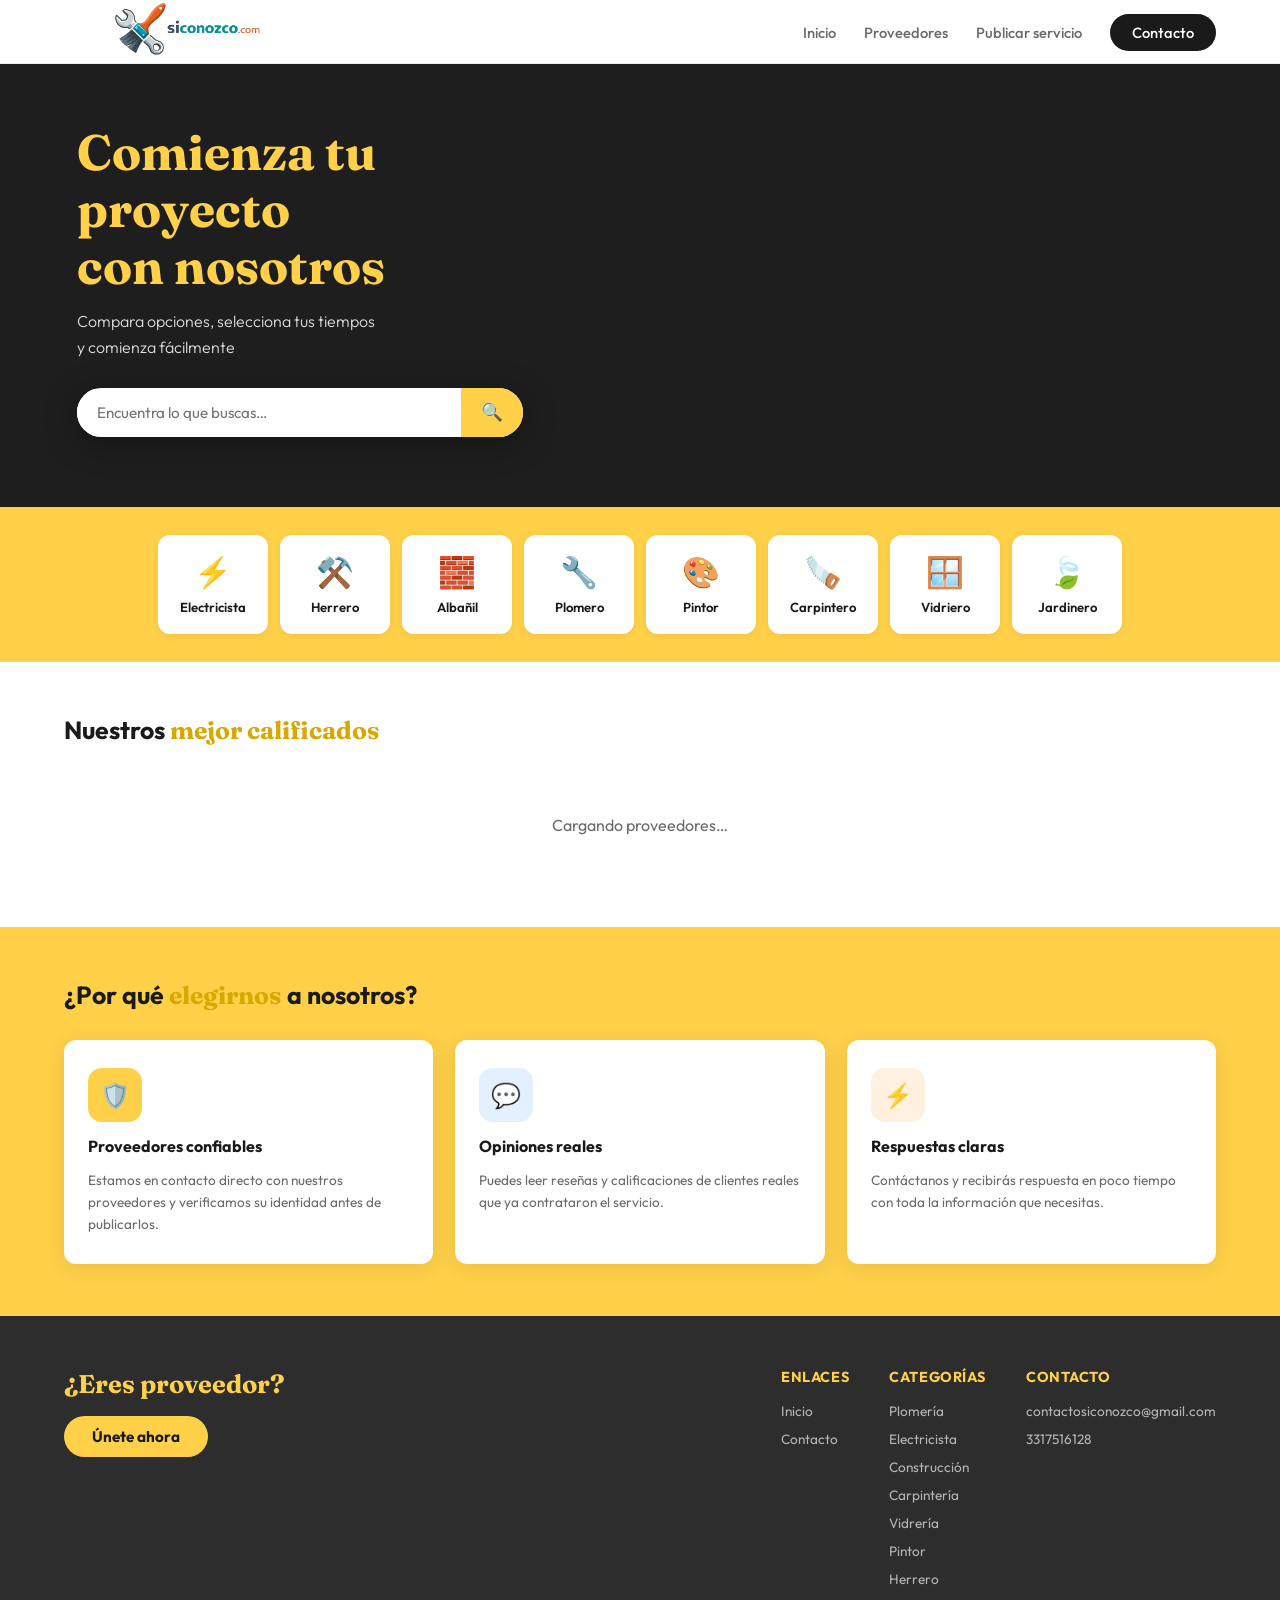
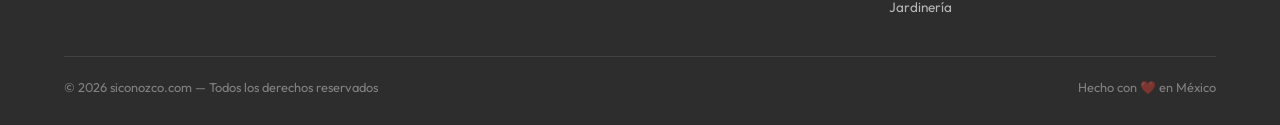
==== index.html @ 67b81479 "reseñas update" ====
<!DOCTYPE html>
<html lang="es">
<head>
<meta charset="UTF-8">
<meta name="viewport" content="width=device-width, initial-scale=1.0">
<title>SiConozco – Encuentra tu proveedor</title>
<link href="https://fonts.googleapis.com/css2?family=Outfit:wght@300;400;500;600;700;800&family=Fraunces:wght@700;900&display=swap" rel="stylesheet">
<link rel="stylesheet" href="siconozco.css">
<script type="module" src="firebase.js"></script>
</head>
<body>

<!-- NAV -->
<nav>
  <a href="#" class="logo">
    <div class="logo-icon"><img src="SCpng.png" alt="logo" style="width:100%; height:100%; object-fit:contain;"></div>
  </a>
  <ul class="nav-links">
    <li><a href="index.html">Inicio</a></li>
    <li><a href="proveedores.html">Proveedores</a></li>
    <li><a href="afiliation.html">Publicar servicio</a></li>
    <li><a href="contacto.html" class="btn-contact">Contacto</a></li>
  </ul>
  <button class="hamburger" onclick="toggleMenu()" aria-label="Abrir menú">
    <span></span><span></span><span></span>
  </button>
</nav>

<!-- MOBILE MENU -->
<div class="mobile-menu" id="mobileMenu">
  <button class="close-btn" onclick="toggleMenu()">✕</button>
  <a href="#" onclick="toggleMenu()">Inicio</a>
  <a href="proveedores.html" onclick="toggleMenu()">Proveedores</a>
  <a href="afiliation.html" onclick="toggleMenu()">Publicar servicio</a>
  <a href="contacto.html" onclick="toggleMenu()">Contacto</a>
</div>

<!-- HERO -->
<section class="hero">
  <div class="hero-bg"></div>
  <div class="hero-content">
    <h1>Comienza tu proyecto<br>con nosotros</h1>
    <p>Compara opciones, selecciona tus tiempos<br>y comienza fácilmente</p>
    <div class="search-bar">
      <input type="text" placeholder="Encuentra lo que buscas…" aria-label="Buscar">
      <button aria-label="Buscar">🔍</button>
    </div>
  </div>
</section>

<!-- CATEGORIES -->
<section class="categories">
  <div class="cat-grid">
    <a href="proveedores.html?cat=electricista" class="cat-card"><div class="cat-icon">⚡</div><span>Electricista</span></a>
    <a href="proveedores.html?cat=herrero" class="cat-card"><div class="cat-icon">⚒️</div><span>Herrero</span></a>
    <a href="proveedores.html?cat=albanil" class="cat-card"><div class="cat-icon">🧱</div><span>Albañil</span></a>
    <a href="proveedores.html?cat=plomero" class="cat-card"><div class="cat-icon">🔧</div><span>Plomero</span></a>
    <a href="proveedores.html?cat=pintor" class="cat-card"><div class="cat-icon">🎨</div><span>Pintor</span></a>
    <a href="proveedores.html?cat=carpintero" class="cat-card"><div class="cat-icon">🪚</div><span>Carpintero</span></a>
    <a href="proveedores.html?cat=vidriero" class="cat-card"><div class="cat-icon">🪟</div><span>Vidriero</span></a>
    <a href="proveedores.html?cat=jardinero" class="cat-card"><div class="cat-icon">🍃</div><span>Jardinero</span></a>
  </div>
</section>

<!-- PROVIDERS -->
<section class="section">
  <h2 class="section-title">Nuestros <em>mejor calificados</em></h2>
  <div class="providers-grid" id="providersGrid">
    <div class="prov-loading" id="indexLoading" style="grid-column:1/-1; text-align:center; padding:40px; color:var(--mid-gray);">
      Cargando proveedores…
    </div>
  </div>
</section>

<!-- WHY US -->
<section class="why">
  <h2 class="section-title">¿Por qué <em>elegirnos</em> a nosotros?</h2>
  <div class="why-grid">
    <div class="why-card">
      <div class="why-icon yellow">🛡️</div>
      <h3>Proveedores confiables</h3>
      <p>Estamos en contacto directo con nuestros proveedores y verificamos su identidad antes de publicarlos.</p>
    </div>
    <div class="why-card">
      <div class="why-icon blue">💬</div>
      <h3>Opiniones reales</h3>
      <p>Puedes leer reseñas y calificaciones de clientes reales que ya contrataron el servicio.</p>
    </div>
    <div class="why-card">
      <div class="why-icon orange">⚡</div>
      <h3>Respuestas claras</h3>
      <p>Contáctanos y recibirás respuesta en poco tiempo con toda la información que necesitas.</p>
    </div>
  </div>
</section>

<!-- FOOTER -->
<footer>
  <div class="footer-grid">
    <div class="footer-cta">
      <h2>¿Eres proveedor?</h2>
      <a href="afiliation.html" class="btn-join">Únete ahora</a>
    </div>
    <div class="footer-col">
      <h4>Enlaces</h4>
      <ul>
        <li><a href="#">Inicio</a></li>
        <li><a href="contacto.html">Contacto</a></li>
      </ul>
    </div>
    <div class="footer-col">
      <h4>Categorías</h4>
      <ul>
        <li><a href="proveedores.html?cat=plomero">Plomería</a></li>
        <li><a href="proveedores.html?cat=electricista">Electricista</a></li>
        <li><a href="proveedores.html?cat=albanil">Construcción</a></li>
        <li><a href="proveedores.html?cat=carpintero">Carpintería</a></li>
        <li><a href="proveedores.html?cat=vidriero">Vidrería</a></li>
        <li><a href="proveedores.html?cat=pintor">Pintor</a></li>
        <li><a href="proveedores.html?cat=herrero">Herrero</a></li>
        <li><a href="proveedores.html?cat=jardinero">Jardinería</a></li>
      </ul>
    </div>
    <div class="footer-col">
      <h4>Contacto</h4>
      <ul>
        <li><a href="mailto:contactosiconozco@gmail.com">contactosiconozco@gmail.com</a></li>
        <li><a href="tel:3317516128">3317516128</a></li>
      </ul>
    </div>
  </div>
  <div class="footer-bottom">
    <span>© 2026 siconozco.com — Todos los derechos reservados</span>
    <span>Hecho con ❤️ en México</span>
  </div>
</footer>

<!-- MODAL — mismo sistema que proveedores.html -->
<!-- MODAL -->
<div class="modal-overlay" id="modalOverlay" onclick="cerrarModalSiFondo(event)">
  <div class="modal-box">
    <img class="modal-img" id="modalImg" src="" alt="" style="display:none;">
    <div class="modal-body">
      <div class="modal-header">
        <h2 id="modalNombre"></h2>
        <button class="modal-close" onclick="cerrarModal()">✕</button>
      </div>
      <p class="modal-specialty" id="modalEspecialidad"></p>
      <div class="modal-meta">
        <div class="modal-meta-row">⭐ <span id="modalRating"></span></div>
        <div class="modal-meta-row">📍 <span id="modalUbicacion"></span></div>
      </div>
 
      <!-- PASO 1: CALENDARIO -->
      <div id="paso1">
        <div class="modal-form">
          <h3>📅 Selecciona fecha y hora</h3>
 
          <div id="horariosLoading" style="text-align:center; padding:20px; color:var(--mid-gray); font-size:0.9rem;">
            Cargando disponibilidad…
          </div>
 
          <div id="horariosContent" style="display:none;">
 
            <!-- CALENDARIO -->
            <div class="cal-wrapper">
              <div class="cal-nav">
                <button class="cal-nav-btn" onclick="cambiarMes(-1)">‹</button>
                <h4 id="calTitulo"></h4>
                <button class="cal-nav-btn" onclick="cambiarMes(1)">›</button>
              </div>
              <div class="cal-grid" id="calGrid"></div>
              <div class="cal-leyenda">
                <div class="cal-leyenda-item">
                  <div class="cal-leyenda-dot disponible"></div>
                  <span>Disponible</span>
                </div>
                <div class="cal-leyenda-item">
                  <div class="cal-leyenda-dot seleccionado"></div>
                  <span>Seleccionado</span>
                </div>
                <div class="cal-leyenda-item">
                  <div class="cal-leyenda-dot no-disponible"></div>
                  <span>No disponible</span>
                </div>
              </div>
            </div>
 
            <!-- HORAS -->
            <div id="horasSection" style="display:none;">
              <p class="sched-label" id="horasLabel">Horarios disponibles</p>
              <div class="horas-grid" id="horasGrid"></div>
            </div>
 
            <!-- SELECCIÓN CONFIRMADA -->
            <div class="sched-selected" id="schedSelected" style="display:none;">
              <span>✅</span>
              <span id="schedSelectedText"></span>
              <button onclick="limpiarSeleccion()">Cambiar</button>
            </div>
 
            <!-- SIN HORARIOS -->
            <div id="sinHorarios" style="display:none; text-align:center; padding:20px; color:var(--mid-gray); font-size:0.88rem;">
              😔 Este proveedor no tiene horarios disponibles por el momento.<br>
              <small>Contáctanos directamente para coordinar.</small>
            </div>
          </div>
 
          <button class="btn-solicitar" id="btnSiguiente" onclick="irPaso2()" disabled>
            Continuar →
          </button>
        </div>
      </div>
 
      <!-- PASO 2: DATOS DEL CLIENTE -->
      <div id="paso2" style="display:none;">
        <div class="modal-form">
          <button class="btn-back" onclick="irPaso1()">← Cambiar fecha</button>
          <h3>📋 Tus datos de contacto</h3>
 
          <form id="solicitudForm" action="https://formspree.io/f/mjybwdvb" method="POST">
            <input type="hidden" name="proveedor" id="formProveedor">
            <input type="hidden" name="categoria" id="formCategoria">
            <input type="hidden" name="fecha_hora" id="formFechaHora">
 
            <div class="form-group">
              <label for="fNombre">Nombre completo</label>
              <input type="text" id="fNombre" name="nombre" placeholder="Tu nombre" required>
            </div>
            <div class="form-group">
              <label for="fTel">Teléfono</label>
              <input type="tel" id="fTel" name="telefono" placeholder="Ej. 844 123 4567" required>
            </div>
            <div class="form-group">
              <label for="fDireccion">Dirección del servicio</label>
              <input type="text" id="fDireccion" name="direccion" placeholder="Calle, colonia, ciudad" required>
            </div>
            <div class="form-group">
              <label for="fDesc">Descripción del trabajo</label>
              <textarea id="fDesc" name="descripcion" placeholder="Describe brevemente qué necesitas..." required></textarea>
            </div>
 
            <div class="sched-resumen" id="schedResumen"></div>
 
            <button type="submit" class="btn-solicitar">Enviar solicitud por email</button>
          </form>
 
          <button class="btn-whatsapp" onclick="enviarWhatsApp()">
            <svg width="18" height="18" viewBox="0 0 24 24" fill="white"><path d="M17.472 14.382c-.297-.149-1.758-.867-2.03-.967-.273-.099-.471-.148-.67.15-.197.297-.767.966-.94 1.164-.173.199-.347.223-.644.075-.297-.15-1.255-.463-2.39-1.475-.883-.788-1.48-1.761-1.653-2.059-.173-.297-.018-.458.13-.606.134-.133.298-.347.446-.52.149-.174.198-.298.298-.497.099-.198.05-.371-.025-.52-.075-.149-.669-1.612-.916-2.207-.242-.579-.487-.5-.669-.51-.173-.008-.371-.01-.57-.01-.198 0-.52.074-.792.372-.272.297-1.04 1.016-1.04 2.479 0 1.462 1.065 2.875 1.213 3.074.149.198 2.096 3.2 5.077 4.487.709.306 1.262.489 1.694.625.712.227 1.36.195 1.871.118.571-.085 1.758-.719 2.006-1.413.248-.694.248-1.289.173-1.413-.074-.124-.272-.198-.57-.347m-5.421 7.403h-.004a9.87 9.87 0 01-5.031-1.378l-.361-.214-3.741.982.998-3.648-.235-.374a9.86 9.86 0 01-1.51-5.26c.001-5.45 4.436-9.884 9.888-9.884 2.64 0 5.122 1.03 6.988 2.898a9.825 9.825 0 012.893 6.994c-.003 5.45-4.437 9.884-9.885 9.884m8.413-18.297A11.815 11.815 0 0012.05 0C5.495 0 .16 5.335.157 11.892c0 2.096.547 4.142 1.588 5.945L.057 24l6.305-1.654a11.882 11.882 0 005.683 1.448h.005c6.554 0 11.89-5.335 11.893-11.893a11.821 11.821 0 00-3.48-8.413z"/></svg>
            Enviar por WhatsApp
          </button>
 
          <div class="form-ok" id="formOk" style="display:none;"></div>
        </div>
      </div>

      <!-- PASO 3: CONFIRMACIÓN -->
      <div id="paso3" style="display:none;">
        <div class="confirm-box">
          <div class="confirm-icon">✅</div>
          <h3 class="confirm-title">¡Solicitud enviada!</h3>
          <div class="confirm-resumen" id="confirmResumen"></div>
          <p class="confirm-note">Te contactaremos pronto para confirmar tu reservación.</p>
          <button class="confirm-close" onclick="cerrarModal()">Cerrar</button>
        </div>
      </div>

    </div>
  </div>
</div>

<!-- MODAL DE PERFIL DE PROVEEDOR -->
<div class="modal-overlay" id="perfilOverlay" onclick="cerrarPerfilSiFondo(event)">
  <div class="modal-box">
    <div class="perfil-gallery" id="perfilGallery"></div>
    <div class="modal-body">
      <div class="modal-header">
        <h2 id="perfilNombre"></h2>
        <button class="modal-close" onclick="cerrarPerfil()">✕</button>
      </div>
      <p class="modal-specialty" id="perfilEspecialidad"></p>
      <div class="modal-meta">
        <div class="modal-meta-row">📍 <span id="perfilUbicacion"></span></div>
        <div class="modal-meta-row">💼 <span id="perfilExperiencia"></span></div>
      </div>
      <div class="perfil-rating-row">
        <span class="perfil-rating-num" id="perfilRatingNum"></span>
        <span class="perfil-rating-stars" id="perfilRatingStars"></span>
        <span class="perfil-rating-count" id="perfilRatingCount"></span>
      </div>
      <p class="perfil-reviews-title">Reseñas de clientes</p>
      <div id="perfilReviews"></div>

      <p class="perfil-reviews-title">Deja tu reseña</p>
      <div class="resena-stars-input" id="resenaStarsInput">
        <span onclick="seleccionarEstrella(1)" data-n="1">☆</span>
        <span onclick="seleccionarEstrella(2)" data-n="2">☆</span>
        <span onclick="seleccionarEstrella(3)" data-n="3">☆</span>
        <span onclick="seleccionarEstrella(4)" data-n="4">☆</span>
        <span onclick="seleccionarEstrella(5)" data-n="5">☆</span>
      </div>
      <input type="text" id="resenaNombre" class="resena-input" placeholder="Tu nombre (opcional)">
      <textarea id="resenaComentario" class="resena-textarea" rows="3" placeholder="Cuéntanos cómo te fue con este proveedor..."></textarea>
      <p class="resena-error" id="resenaError" style="display:none;"></p>
      <button class="perfil-agendar-btn" id="btnEnviarResena" onclick="enviarResenaClick()" style="background:var(--black);color:var(--white);margin-bottom:8px;">Enviar reseña</button>

      <button class="perfil-agendar-btn" onclick="agendarDesdePerfil()">📅 Agendar servicio</button>
    </div>
  </div>
</div>

<script type="module">
  import { cargarHorarios, cargarProveedores, cargarResenas, enviarResena } from './firebase.js';

  const WHATSAPP_NUM = 'TUNUMERO';
 
  // Mapeo día de semana JS (0=dom) → clave del JSON
  const DIA_KEY = { 0:'dom', 1:'lun', 2:'mar', 3:'mie', 4:'jue', 5:'vie', 6:'sab' };
  const MESES   = ['Enero','Febrero','Marzo','Abril','Mayo','Junio',
                   'Julio','Agosto','Septiembre','Octubre','Noviembre','Diciembre'];
  const DIA_HEADERS = ['Dom','Lun','Mar','Mié','Jue','Vie','Sáb'];
 
  let todosLosHorarios = {};
  let horarioActual    = {};
  let calFecha         = new Date();   // mes visible en el calendario
  let fechaSeleccionada = null;        // Date seleccionada
  let horaSeleccionada  = null;
  let proveedoresCache  = [];
  let perfilCardActual  = null;
  let perfilProveedorId = null;
  let resenaEstrellas   = 0;
 
 
  // ── RENDER PROVEEDORES DESDE FIRESTORE ──
  const EMOJIS_CAT = {
    carpintero: '🪚', herrero: '⚒️', albanil: '🧱',
    electricista: '⚡', plomero: '🔧', pintor: '🎨',
    vidriero: '🪟', jardinero: '🍃'
  };

  async function renderProveedoresIndex() {
    const proveedores = await cargarProveedores();
    proveedores.sort((a, b) => (b.rating || 0) - (a.rating || 0));
    proveedoresCache = proveedores;
    const grid = document.getElementById('providersGrid');
    document.getElementById('indexLoading').remove();

    if (proveedores.length === 0) {
      grid.innerHTML = '<div class="prov-empty" style="grid-column:1/-1"><span>😔</span>No hay proveedores disponibles por el momento.</div>';
      return;
    }

    proveedores.forEach((p, i) => {
      const emoji  = EMOJIS_CAT[p.categoria] || '🔧';
      const foto   = (p.fotos && p.fotos.length > 0) ? p.fotos[0] : '';
      const imgTag = foto
        ? `<img src="${foto}" alt="${p.nombre}" style="width:100%;height:170px;object-fit:cover;display:block;">`
        : `<div class="card-img-placeholder">${emoji}</div>`;
      const categoriaLabel = p.categoria ? p.categoria.charAt(0).toUpperCase() + p.categoria.slice(1) : '';
      const btnClass = i % 2 === 0 ? 'btn-yellow' : 'btn-dark';
      const esNuevo  = !p.totalResenas || p.totalResenas < 5;
      const nuevoBadge = esNuevo
        ? `<span class="card-badge-new">✨ Nuevo</span>`
        : '';

      const card = document.createElement('div');
      card.className    = 'provider-card';
      card.dataset.id   = p.id;
      card.dataset.cat  = p.categoria || '';
      card.dataset.foto = foto;

      card.innerHTML = `
        ${nuevoBadge}
        ${imgTag}
        <div class="card-badge">${categoriaLabel}</div>
        <div class="card-body">
          <h3>${p.nombre}</h3>
          <p>${p.descripcion || p.especialidad}</p>
          <div class="card-tags"><span class="tag">${categoriaLabel}</span><span class="tag">${p.especialidad}</span></div>
          <div class="card-stars">★ <span style="color:var(--mid-gray)">Sin reseñas</span></div>
          <button class="btn-agenda ${btnClass}">📅 Agendar servicio</button>
        </div>`;

      card.addEventListener('click', () => abrirPerfil(card));
      card.querySelector('.btn-agenda').addEventListener('click', (e) => {
        e.stopPropagation();
        abrirModal(card);
      });
      grid.appendChild(card);
    });
  }

  renderProveedoresIndex();

  // ── PERFIL DE PROVEEDOR ───────────────
  async function abrirPerfil(card) {
    const p = proveedoresCache.find(x => x.id === card.dataset.id);
    if (!p) return;
    perfilCardActual  = card;
    perfilProveedorId = p.id;

    document.getElementById('perfilNombre').textContent       = p.nombre;
    document.getElementById('perfilEspecialidad').textContent = `${p.especialidad}${p.categoria ? ' · ' + p.categoria.charAt(0).toUpperCase() + p.categoria.slice(1) : ''}`;
    document.getElementById('perfilUbicacion').textContent    = p.ubicacion || '';
    document.getElementById('perfilExperiencia').textContent  = p.experiencia ? `${p.experiencia} de experiencia` : '';

    const rating       = p.rating || 0;
    const totalResenas = p.totalResenas || 0;
    const estrellasLlenas = Math.round(rating);
    document.getElementById('perfilRatingNum').textContent    = totalResenas > 0 ? rating.toFixed(1) : '—';
    document.getElementById('perfilRatingStars').textContent  = '★'.repeat(estrellasLlenas) + '☆'.repeat(5 - estrellasLlenas);
    document.getElementById('perfilRatingCount').textContent  = totalResenas > 0 ? `${totalResenas} reseñas` : 'Sin reseñas';

    const fotos   = p.fotos || [];
    const gallery = document.getElementById('perfilGallery');
    if (fotos.length === 0) {
      const emoji = EMOJIS_CAT[p.categoria] || '🔧';
      gallery.innerHTML = `<div class="perfil-gallery-placeholder">${emoji}</div>`;
    } else {
      let html = `<img class="perfil-main" src="${fotos[0]}" alt="${p.nombre}">`;
      fotos.slice(1, 4).forEach((f, i) => {
        if (i === 2 && fotos.length > 4) {
          html += `<div class="perfil-gallery-more" data-extra="+${fotos.length - 4} fotos"><img src="${f}" alt=""></div>`;
        } else {
          html += `<img src="${f}" alt="">`;
        }
      });
      gallery.innerHTML = html;
    }

    document.getElementById('resenaNombre').value = '';
    document.getElementById('resenaComentario').value = '';
    document.getElementById('resenaError').style.display = 'none';
    seleccionarEstrella(0);

    document.getElementById('perfilOverlay').classList.add('activo');

    const reviewsEl = document.getElementById('perfilReviews');
    reviewsEl.innerHTML = '<p class="perfil-empty-reviews">Cargando reseñas…</p>';
    const resenas = await cargarResenas(p.id);
    if (resenas.length === 0) {
      reviewsEl.innerHTML = '<p class="perfil-empty-reviews">Aún no hay reseñas para este proveedor. ¡Sé el primero en dejar una!</p>';
    } else {
      reviewsEl.innerHTML = resenas.map(r => `
        <div class="review-item">
          <div class="review-header">
            <span class="review-author">${r.clienteNombre || 'Cliente anónimo'}</span>
            <span class="review-stars">${'★'.repeat(r.calificacion)}${'☆'.repeat(5 - r.calificacion)}</span>
          </div>
          <p class="review-comment">${r.comentario}</p>
        </div>
      `).join('');
    }
  }

  function seleccionarEstrella(n) {
    resenaEstrellas = n;
    document.querySelectorAll('#resenaStarsInput span').forEach(s => {
      const val = parseInt(s.dataset.n);
      s.textContent = val <= n ? '★' : '☆';
      s.classList.toggle('activa', val <= n);
    });
  }

  async function enviarResenaClick() {
    const errorEl = document.getElementById('resenaError');
    errorEl.style.display = 'none';

    if (resenaEstrellas === 0) {
      errorEl.textContent = 'Selecciona una calificación de estrellas.';
      errorEl.style.display = 'block';
      return;
    }
    const comentario = document.getElementById('resenaComentario').value.trim();
    if (comentario.length === 0) {
      errorEl.textContent = 'Escribe un comentario breve.';
      errorEl.style.display = 'block';
      return;
    }
    const nombre = document.getElementById('resenaNombre').value.trim();
    const btn = document.getElementById('btnEnviarResena');
    btn.disabled = true;
    btn.textContent = 'Enviando...';

    try {
      await enviarResena(perfilProveedorId, resenaEstrellas, comentario, nombre);

      const p = proveedoresCache.find(x => x.id === perfilProveedorId);
      if (p) {
        const totalAnterior  = p.totalResenas || 0;
        const ratingAnterior = p.rating || 0;
        p.totalResenas = totalAnterior + 1;
        p.rating = ((ratingAnterior * totalAnterior) + resenaEstrellas) / p.totalResenas;
      }

      btn.disabled = false;
      btn.textContent = 'Enviar reseña';
      abrirPerfil(perfilCardActual);

    } catch (error) {
      console.error('Error al enviar reseña:', error);
      errorEl.textContent = 'Hubo un error al enviar tu reseña. Intenta de nuevo.';
      errorEl.style.display = 'block';
      btn.disabled = false;
      btn.textContent = 'Enviar reseña';
    }
  }

  function cerrarPerfil() {
    document.getElementById('perfilOverlay').classList.remove('activo');
  }
  function cerrarPerfilSiFondo(e) {
    if (e.target.id === 'perfilOverlay') cerrarPerfil();
  }
  function agendarDesdePerfil() {
    cerrarPerfil();
    if (perfilCardActual) abrirModal(perfilCardActual);
  }
  window.cerrarPerfil        = cerrarPerfil;
  window.cerrarPerfilSiFondo = cerrarPerfilSiFondo;
  window.agendarDesdePerfil  = agendarDesdePerfil;
  window.seleccionarEstrella = seleccionarEstrella;
  window.enviarResenaClick   = enviarResenaClick;

  // ── MENU MÓVIL ──────────────────────
  // ── BÚSQUEDA HERO ───────────────────
  document.querySelector('.search-bar button').addEventListener('click', buscarHero);
  document.querySelector('.search-bar input').addEventListener('keydown', (e) => {
    if (e.key === 'Enter') buscarHero();
  });
  function buscarHero() {
    const query = document.querySelector('.search-bar input').value.trim();
    if (query) {
      window.location.href = `proveedores.html?buscar=${encodeURIComponent(query)}`;
    }
  }

  function toggleMenu() {
    const menu = document.getElementById('mobileMenu');
    menu.classList.toggle('open');
    document.body.style.overflow = menu.classList.contains('open') ? 'hidden' : '';
  }
 
  // ── ABRIR MODAL ─────────────────────
  async function abrirModal(card) {
    const id = card.dataset.id;
 
    // Datos del proveedor
    document.getElementById('modalNombre').textContent       = card.querySelector('h3').textContent;
    document.getElementById('modalEspecialidad').textContent = card.querySelector('p').textContent;
 
    // Rating — compatible con .prov-rating y .card-stars
    const ratingEl = card.querySelector('.prov-rating') || card.querySelector('.card-stars');
    document.getElementById('modalRating').textContent = ratingEl ? ratingEl.textContent.trim() : '';
    document.getElementById('modalUbicacion').textContent = 'Saltillo';
    document.getElementById('formProveedor').value = card.querySelector('h3').textContent;
 
    // Categoría — compatible con .tag
    const tagEl = card.querySelector('.tag');
    document.getElementById('formCategoria').value = tagEl ? tagEl.textContent.toLowerCase() : '';
 
    // Imagen — desde dataset.foto (primera foto subida por el proveedor)
    const modalImg = document.getElementById('modalImg');
    if (card.dataset.foto) {
      modalImg.src = card.dataset.foto;
      modalImg.style.display = 'block';
    } else {
      modalImg.style.display = 'none';
    }
 
    // Horarios
    horarioActual = await cargarHorarios(id);
    fechaSeleccionada = null;
    horaSeleccionada  = null;
    calFecha          = new Date();
 
    document.getElementById('horariosLoading').style.display = 'none';
    document.getElementById('horariosContent').style.display = 'block';
 
    const tieneDias = Object.keys(horarioActual).length > 0;
    document.getElementById('sinHorarios').style.display    = tieneDias ? 'none' : 'block';
    document.getElementById('calGrid').style.display        = tieneDias ? 'grid' : 'none';
 
    renderCalendario();
    irPaso1();
    document.getElementById('solicitudForm').reset();
    document.getElementById('formOk').style.display       = 'none';
    document.getElementById('schedSelected').style.display = 'none';
    document.getElementById('horasSection').style.display  = 'none';
    document.getElementById('btnSiguiente').disabled       = true;
 
    document.getElementById('modalOverlay').classList.add('activo');
    document.body.style.overflow = 'hidden';
  }
 
  // ── CALENDARIO ───────────────────────
  function renderCalendario() {
    const hoy    = new Date();
    hoy.setHours(0,0,0,0);
    const anio   = calFecha.getFullYear();
    const mes    = calFecha.getMonth();
 
    document.getElementById('calTitulo').textContent = `${MESES[mes]} ${anio}`;
 
    const grid = document.getElementById('calGrid');
    grid.innerHTML = '';
 
    // Headers
    DIA_HEADERS.forEach(d => {
      const h = document.createElement('div');
      h.className   = 'cal-day-header';
      h.textContent = d;
      grid.appendChild(h);
    });
 
    // Primer día del mes y total de días
    const primerDia  = new Date(anio, mes, 1).getDay(); // 0=dom
    const totalDias  = new Date(anio, mes + 1, 0).getDate();
 
    // Celdas vacías al inicio
    for (let i = 0; i < primerDia; i++) {
      const v = document.createElement('div');
      v.className = 'cal-day vacio';
      grid.appendChild(v);
    }
 
    // Días del mes
    for (let dia = 1; dia <= totalDias; dia++) {
      const fecha     = new Date(anio, mes, dia);
      const diaSemana = fecha.getDay();
      const key       = DIA_KEY[diaSemana];
      const esHoy     = fecha.getTime() === hoy.getTime();
      const esPasado  = fecha < hoy;
      const disponible = !esPasado && horarioActual[key] && horarioActual[key].length > 0;
 
      const btn = document.createElement('div');
      btn.textContent = dia;
      btn.classList.add('cal-day');
 
      if (esPasado) {
        btn.classList.add('pasado');
      } else if (!disponible) {
        btn.classList.add('no-disponible');
      } else {
        btn.classList.add('disponible');
        if (esHoy) btn.classList.add('hoy');
        if (fechaSeleccionada && fecha.getTime() === fechaSeleccionada.getTime()) {
          btn.classList.remove('disponible');
          btn.classList.add('seleccionado');
        }
        btn.onclick = () => seleccionarFecha(fecha, key);
      }
 
      grid.appendChild(btn);
    }
  }
 
  function cambiarMes(dir) {
    calFecha = new Date(calFecha.getFullYear(), calFecha.getMonth() + dir, 1);
    fechaSeleccionada = null;
    horaSeleccionada  = null;
    document.getElementById('horasSection').style.display  = 'none';
    document.getElementById('schedSelected').style.display = 'none';
    document.getElementById('btnSiguiente').disabled       = true;
    renderCalendario();
  }
 
  // ── SELECCIONAR FECHA ────────────────
  function seleccionarFecha(fecha, diaKey) {
    fechaSeleccionada = fecha;
    horaSeleccionada  = null;
    document.getElementById('schedSelected').style.display = 'none';
    document.getElementById('btnSiguiente').disabled       = true;
    renderCalendario();
    renderHoras(diaKey, fecha);
  }
 
  // ── RENDER HORAS ─────────────────────
  function renderHoras(diaKey, fecha) {
    const opciones  = { weekday:'long', day:'numeric', month:'long' };
    const fechaStr  = fecha.toLocaleDateString('es-MX', opciones);
    const grid      = document.getElementById('horasGrid');
    grid.innerHTML  = '';
 
    document.getElementById('horasLabel').textContent = `Horarios — ${fechaStr}`;
 
    horarioActual[diaKey].forEach(hora => {
      const btn = document.createElement('button');
      btn.className   = 'hora-btn';
      btn.textContent = hora;
      btn.onclick     = (e) => seleccionarHora(hora, fecha, fechaStr, e.target);
      grid.appendChild(btn);
    });
 
    document.getElementById('horasSection').style.display = 'block';
  }
 
  // ── SELECCIONAR HORA ─────────────────
  function seleccionarHora(hora, fecha, fechaStr, btn) {
    horaSeleccionada = hora;
    document.querySelectorAll('.hora-btn').forEach(b => b.classList.remove('active'));
    btn.classList.add('active');
 
    const texto = `${fechaStr} a las ${hora}`;
    document.getElementById('schedSelectedText').textContent = texto;
    document.getElementById('schedSelected').style.display  = 'flex';
    document.getElementById('formFechaHora').value          = texto;
    document.getElementById('btnSiguiente').disabled        = false;
    document.getElementById('schedResumen').innerHTML       =
      `<span>📅</span> <strong>${fechaStr}</strong> a las <strong>${hora}</strong>`;
  }
 
  function limpiarSeleccion() {
    horaSeleccionada = null;
    fechaSeleccionada = null;
    document.querySelectorAll('.hora-btn').forEach(b => b.classList.remove('active'));
    document.getElementById('schedSelected').style.display = 'none';
    document.getElementById('horasSection').style.display  = 'none';
    document.getElementById('btnSiguiente').disabled       = true;
    renderCalendario();
  }
 
  // ── PASOS ────────────────────────────
  function mostrarPaso(n) {
    ['paso1','paso2','paso3'].forEach((id, i) => {
      document.getElementById(id).style.display = (i + 1 === n) ? 'block' : 'none';
    });
  }
  function irPaso1() { mostrarPaso(1); }
  function irPaso2() {
    if (!fechaSeleccionada || !horaSeleccionada) return;
    mostrarPaso(2);
  }
  function irPaso3() { mostrarPaso(3); }
	
  // ── CERRAR MODAL ─────────────────────
  function cerrarModal() {
    document.getElementById('modalOverlay').classList.remove('activo');
    document.body.style.overflow = '';
  }
  function cerrarModalSiFondo(e) {
    if (e.target === document.getElementById('modalOverlay')) cerrarModal();
  }
 
  // ── CLICKS EN CARDS ──────────────────
  // (cada tarjeta recibe su listener de clic al crearse en renderProveedoresIndex())
 
  // ── FORMSPREE ────────────────────────
  document.getElementById('solicitudForm').addEventListener('submit', async function(e) {
    e.preventDefault();
    const res = await fetch(this.action, {
      method: 'POST',
      body: new FormData(this),
      headers: { 'Accept': 'application/json' }
    });
    if (res.ok) {
      const nombre    = document.getElementById('fNombre').value;
      const proveedor = document.getElementById('formProveedor').value;
      const fechaHora = document.getElementById('formFechaHora').value;
      document.getElementById('confirmResumen').innerHTML =
        `<strong>${nombre}</strong>, tu cita con <strong>${proveedor}</strong><br>fue agendada para el<br><strong>${fechaHora}</strong>`;
      irPaso3();
      this.reset();
    } else {
      alert('Hubo un error. Intenta de nuevo.');
    }
  });
 
  // ── WHATSAPP ─────────────────────────
  function enviarWhatsApp() {
    const proveedor = document.getElementById('formProveedor').value;
    const fechaHora = document.getElementById('formFechaHora').value;
    const nombre    = document.getElementById('fNombre').value;
    const telefono  = document.getElementById('fTel').value;
    const direccion = document.getElementById('fDireccion').value;
    const desc      = document.getElementById('fDesc').value;
 
    if (!nombre || !telefono || !direccion || !desc) {
      alert('Por favor llena todos los campos antes de enviar por WhatsApp.');
      return;
    }
 
    const msg =
      `🔧 *Nueva solicitud de servicio*\n\n` +
      `*Proveedor:* ${proveedor}\n` +
      `*Fecha y hora solicitada:* ${fechaHora}\n` +
      `*Cliente:* ${nombre}\n` +
      `*Teléfono:* ${telefono}\n` +
      `*Dirección:* ${direccion}\n` +
      `*Descripción:* ${desc}`;
 
    window.open(`https://wa.me/${WHATSAPP_NUM}?text=${encodeURIComponent(msg)}`, '_blank');
  }
 
  // ── FILTROS (solo proveedores.html) ──
  const chips = document.querySelectorAll('.filter-chip');
  if (chips.length > 0) {
    const searchInput  = document.getElementById('searchInput');
    const resultsCount = document.getElementById('resultsCount');
    let activeFilter   = 'todos';
 
  function applyFilters() {
  const query = searchInput.value.trim().toLowerCase()
    .normalize('NFD').replace(/[\u0300-\u036f]/g, '');
  let visibleCount = 0;
  cards.forEach(card => {
    const matchCat    = activeFilter === 'todos' || card.dataset.cat === activeFilter;
    const cardText    = card.dataset.name.toLowerCase()
      .normalize('NFD').replace(/[\u0300-\u036f]/g, '');
    const matchSearch = query === '' || cardText.includes(query);
        const show        = matchCat && matchSearch;
        card.classList.toggle('visible', show);
        if (show) visibleCount++;
      });
      resultsCount.textContent = `${visibleCount} profesional${visibleCount === 1 ? '' : 'es'} encontrado${visibleCount === 1 ? '' : 's'}`;
      const grid = document.getElementById('provGrid');
      const existingEmpty = grid.querySelector('.prov-empty');
      if (visibleCount === 0 && !existingEmpty) {
        const empty = document.createElement('div');
        empty.className = 'prov-empty';
        empty.innerHTML = '<span>🔍</span>No encontramos profesionales con esos filtros.';
        grid.appendChild(empty);
      } else if (visibleCount > 0 && existingEmpty) {
        existingEmpty.remove();
      }
    }
 
    chips.forEach(chip => {
      chip.addEventListener('click', () => {
        chips.forEach(c => c.classList.remove('active'));
        chip.classList.add('active');
        activeFilter = chip.dataset.filter;
        applyFilters();
      });
    });
    if (searchInput) searchInput.addEventListener('input', applyFilters);
 
    const params   = new URLSearchParams(window.location.search);
    const catParam = params.get('cat');
    if (catParam) {
      const matchingChip = document.querySelector(`.filter-chip[data-filter="${catParam}"]`);
      if (matchingChip) matchingChip.click();
    } else {
      applyFilters();
    }
  }

  // Exponer funciones al window para que el HTML pueda accederlas
  window.cerrarModal        = cerrarModal;
  window.cerrarModalSiFondo = cerrarModalSiFondo;
  window.cambiarMes         = cambiarMes;
  window.limpiarSeleccion   = limpiarSeleccion;
  window.irPaso1            = irPaso1;
  window.irPaso2            = irPaso2;
  window.irPaso3            = irPaso3;
  window.enviarWhatsApp     = enviarWhatsApp;
  window.toggleMenu         = toggleMenu;
</script>
</body>
</html>
---- siconozco.css ----
:root {
    --yellow: #FFD048; 
    --yellow-dark: #D9A800;
    --black: #1A1A1A;
    --dark-gray: #2D2D2D;
    --mid-gray: #6B6B6B;
    --light-gray: #F5F5F0;
    --white: #FFFFFF;
    --card-shadow: 0 4px 24px rgba(0,0,0,0.09);
    --radius: 12px;
    --nav-h: 64px;
  }

  *, *::before, *::after { box-sizing: border-box; margin: 0; padding: 0; }
  html { scroll-behavior: smooth; }
  body {
    font-family: 'Outfit', sans-serif;
    color: var(--black);
    background: var(--white);
    overflow-x: hidden;
  }
    .contact-hero {
    background: var(--black);
    padding: 60px 5%;
    text-align: center;
  }
  .contact-hero h1 {
    font-family: 'Fraunces', serif;
    font-size: clamp(1.8rem, 4vw, 2.8rem);
    color: var(--yellow);
    margin-bottom: 12px;
  }
  .contact-hero p {
    color: rgba(255,255,255,.75);
    font-size: 1rem;
    max-width: 480px;
    margin: 0 auto;
    line-height: 1.6;
  }

  .contact-container {
    max-width: 900px;
    margin: 0 auto;
    padding: 48px 5% 80px;
    display: grid;
    grid-template-columns: 1fr 1.4fr;
    gap: 32px;
    align-items: start;
  }

  /* ── INFO LATERAL ────────────────────── */
  .contact-info {
    display: flex;
    flex-direction: column;
    gap: 16px;
  }
  .contact-info-title {
    font-family: 'Fraunces', serif;
    font-size: 1.3rem;
    margin-bottom: 4px;
  }
  .contact-info-sub {
    color: var(--mid-gray);
    font-size: 0.9rem;
    line-height: 1.6;
    margin-bottom: 8px;
  }
  .contact-item {
    display: flex;
    align-items: center;
    gap: 14px;
    background: var(--light-gray);
    border-radius: var(--radius);
    padding: 16px;
    text-decoration: none;
    color: var(--black);
    transition: transform .2s, box-shadow .2s;
  }
  .contact-item:hover { transform: translateY(-2px); box-shadow: var(--card-shadow); }
  .contact-item-icon {
    width: 42px; height: 42px;
    border-radius: 10px;
    display: flex; align-items: center; justify-content: center;
    font-size: 1.2rem;
    flex-shrink: 0;
  }
  .contact-item-icon.yellow { background: var(--yellow); }
  .contact-item-icon.green  { background: #D4F7E0; }
  .contact-item-icon.blue   { background: #E3F0FF; }
  .contact-item-text p {
    font-size: 0.72rem;
    font-weight: 600;
    text-transform: uppercase;
    letter-spacing: .06em;
    color: var(--mid-gray);
    margin-bottom: 2px;
  }
  .contact-item-text span {
    font-size: 0.88rem;
    font-weight: 600;
    color: var(--black);
  }

  /* ── FORMULARIO ──────────────────────── */
  .contact-card {
    background: var(--white);
    border-radius: var(--radius);
    box-shadow: var(--card-shadow);
    padding: 32px;
  }
  .contact-card h2 {
    font-size: 1.1rem;
    font-weight: 700;
    margin-bottom: 22px;
  }
  .c-group {
    display: flex;
    flex-direction: column;
    gap: 6px;
    margin-bottom: 16px;
  }
  .c-group label {
    font-size: 0.85rem;
    font-weight: 600;
    color: var(--black);
  }
  .c-group label span { color: #E53E3E; margin-left: 2px; }
  .c-group input,
  .c-group select,
  .c-group textarea {
    border: 1.5px solid #DDD;
    border-radius: 8px;
    padding: 11px 14px;
    font-family: 'Outfit', sans-serif;
    font-size: 0.9rem;
    color: var(--black);
    outline: none;
    transition: border-color .2s, box-shadow .2s;
    width: 100%;
    background: var(--white);
  }
  .c-group select {
    appearance: none;
    background-image: url("data:image/svg+xml,%3Csvg xmlns='http://www.w3.org/2000/svg' width='12' height='12' viewBox='0 0 12 12'%3E%3Cpath fill='%236B6B6B' d='M6 8L1 3h10z'/%3E%3C/svg%3E");
    background-repeat: no-repeat;
    background-position: right 14px center;
    padding-right: 36px;
    cursor: pointer;
  }
  .c-group textarea { resize: vertical; min-height: 110px; line-height: 1.6; }
  .c-group input:focus,
  .c-group select:focus,
  .c-group textarea:focus {
    border-color: var(--black);
    box-shadow: 0 0 0 3px rgba(26,26,26,.08);
  }
  .c-group input.error,
  .c-group select.error,
  .c-group textarea.error { border-color: #E53E3E; }
  .c-error {
    font-size: 0.76rem;
    color: #E53E3E;
    display: none;
    margin-top: 2px;
  }
  .c-row { display: grid; grid-template-columns: 1fr 1fr; gap: 14px; }

  .btn-enviar {
    width: 100%;
    background: var(--yellow);
    color: var(--black);
    border: none;
    border-radius: 8px;
    padding: 13px;
    font-family: 'Outfit', sans-serif;
    font-size: 0.95rem;
    font-weight: 700;
    cursor: pointer;
    transition: background .2s, transform .15s;
    margin-top: 6px;
  }
  .btn-enviar:hover { background: var(--yellow-dark); transform: translateY(-1px); }
  .btn-enviar:disabled { opacity: .6; cursor: not-allowed; transform: none; }

  .contact-ok {
    display: none;
    text-align: center;
    padding: 30px 10px;
  }
  .contact-ok span { font-size: 2.8rem; display: block; margin-bottom: 12px; }
  .contact-ok h3 { font-family: 'Fraunces', serif; font-size: 1.3rem; margin-bottom: 8px; }
  .contact-ok p { color: var(--mid-gray); font-size: 0.9rem; line-height: 1.6; }

  @media (max-width: 700px) {
    .contact-container { grid-template-columns: 1fr; }
    .contact-card { padding: 22px 16px; }
    .c-row { grid-template-columns: 1fr; gap: 0; }
  }

  /* ── NAV ─────────────────────────────── */
  nav {
    position: sticky; top: 0; z-index: 100;
    background: var(--white);
    border-bottom: 1.5px solid #EDEDED;
    height: var(--nav-h);
    display: flex; align-items: center;
    padding: 0 5%;
    gap: 32px;
  }
  .logo {
    display: flex; align-items: center; gap: 10px;
    text-decoration: none;
    font-family: 'Fraunces', serif;
    font-size: 1.35rem;
    color: var(--black);
    flex-shrink: 0;
  }
  .logo-icon {
    width: 250px; height: 125px;
    background: transparent;
    border-radius: 8px;
    display: flex; align-items: center; justify-content: center;
    font-size: 1.2rem;
    overflow: hidden;
  }
  .logo-icon img { width: 100%; height: 100%; object-fit: contain; }
  .logo span { color: var(--yellow-dark); }
  .nav-links {
    display: flex; align-items: center; gap: 28px;
    list-style: none;
    margin-left: auto;
  }
  .nav-links a {
    text-decoration: none;
    color: var(--mid-gray);
    font-size: 0.92rem;
    font-weight: 500;
    transition: color .2s;
  }
  .nav-links a:hover { color: var(--black); }
  .btn-contact {
    background: var(--black);
    color: var(--white) !important;
    padding: 9px 22px;
    border-radius: 50px;
    font-weight: 600;
    transition: background .2s, transform .15s !important;
  }
  .btn-contact:hover { background: var(--dark-gray) !important; transform: translateY(-1px); }
  .hamburger {
    display: none;
    flex-direction: column; gap: 5px;
    cursor: pointer; margin-left: auto;
    background: none; border: none; padding: 4px;
  }
  .hamburger span {
    display: block; width: 24px; height: 2.5px;
    background: var(--black); border-radius: 2px;
    transition: all .25s;
  }

  /* ── HERO ────────────────────────────── */
  .hero {
    position: relative;
    min-height: 380px;
    display: flex; align-items: center;
    overflow: hidden;
    background: #1e1e1e;
  }
  .hero-bg {
    position: absolute; inset: 0;
    background: url('https://images.unsplash.com/photo-1504307651254-35680f356dfd?w=1400&q=80') center/cover no-repeat;
    opacity: .45;
  }
  .hero-content {
    position: relative; z-index: 2;
    padding: 60px 6% 70px;
    max-width: 600px;
  }
  .hero-content h1 {
    font-family: 'Fraunces', serif;
    font-size: clamp(2rem, 5vw, 3.1rem);
    color: var(--yellow);
    line-height: 1.15;
    margin-bottom: 14px;
  }
  .hero-content p {
    color: rgba(255,255,255,.85);
    font-size: 1rem;
    font-weight: 300;
    margin-bottom: 28px;
    line-height: 1.6;
  }
  .search-bar {
    display: flex; align-items: center;
    background: var(--white);
    border-radius: 50px;
    overflow: hidden;
    max-width: 480px;
    box-shadow: 0 6px 32px rgba(0,0,0,.35);
  }
  .search-bar input {
    flex: 1;
    border: none; outline: none;
    padding: 14px 20px;
    font-family: 'Outfit', sans-serif;
    font-size: 0.95rem;
    color: var(--black);
  }
  .search-bar button {
    background: var(--yellow);
    border: none; cursor: pointer;
    padding: 14px 20px;
    font-size: 1.1rem;
    transition: background .2s;
  }
  .search-bar button:hover { background: var(--yellow-dark); }

  /* ── CATEGORIES ──────────────────────── */
  .categories {
    background: var(--yellow);
    padding: 28px 5%;
  }
  .cat-grid {
    display: flex;
    flex-wrap: wrap;
    gap: 12px;
    justify-content: center;
  }
  .cat-card {
    background: var(--white);
    border-radius: var(--radius);
    display: flex; flex-direction: column; align-items: center;
    justify-content: center;
    gap: 8px;
    padding: 18px 12px;
    width: 110px;
    text-align: center;
    cursor: pointer;
    transition: transform .2s, box-shadow .2s;
    box-shadow: 0 2px 8px rgba(0,0,0,.06);
  }
  a.cat-card,
  a.cat-card:hover,
  a.cat-card:visited {
    text-decoration: none;
    color: var(--black);
  }
  .cat-card span {
    word-wrap: break-word;
    line-height: 1.3;
    font-size: 0.82rem;
    font-weight: 600;
    color: var(--black);
  }
  .cat-card:hover { transform: translateY(-4px); box-shadow: 0 8px 24px rgba(0,0,0,.13); }
  .cat-icon { font-size: 1.9rem; }

  /* ── PROVIDERS ───────────────────────── */
  .section { padding: 52px 5%; }
  .section-title {
    font-size: 1.55rem;
    font-weight: 700;
    margin-bottom: 30px;
  }
  .section-title em {
    font-style: normal;
    color: var(--yellow-dark);
    font-family: 'Fraunces', serif;
  }
  .providers-grid {
    display: grid;
    grid-template-columns: repeat(auto-fill, minmax(240px, 1fr));
    gap: 22px;
  }
  .provider-card {
    background: var(--white);
    border-radius: var(--radius);
    overflow: hidden;
    box-shadow: var(--card-shadow);
    transition: transform .22s, box-shadow .22s;
    position: relative;
    cursor: pointer;
  }
  .provider-card:hover { transform: translateY(-5px); box-shadow: 0 12px 36px rgba(0,0,0,.13); }
  .card-badge {
    position: absolute; top: 12px; right: 12px;
    background: var(--yellow);
    color: var(--black);
    font-size: 0.7rem;
    font-weight: 700;
    padding: 3px 9px;
    border-radius: 50px;
  }
  .card-badge-new {
    position: absolute; top: 12px; left: 12px;
    background: var(--yellow);
    color: var(--black);
    font-size: 0.7rem;
    font-weight: 700;
    padding: 4px 10px;
    border-radius: 50px;
    z-index: 2;
    box-shadow: 0 2px 8px rgba(0,0,0,.12);
  }
  .card-img {
    width: 100%; height: 155px;
    object-fit: cover;
    background: #ddd;
    display: block;
  }
  .card-img-placeholder {
    width: 100%; height: 155px;
    background: linear-gradient(135deg, #e0e0e0 0%, #c8c8c8 100%);
    display: flex; align-items: center; justify-content: center;
    font-size: 2.5rem;
  }
  .card-body { padding: 16px; }
  .card-body h3 { font-size: 0.95rem; font-weight: 700; margin-bottom: 4px; }
  .card-body p { font-size: 0.8rem; color: var(--mid-gray); line-height: 1.5; margin-bottom: 10px; }
  .card-tags { display: flex; gap: 6px; flex-wrap: wrap; margin-bottom: 14px; }
  .tag {
    background: var(--light-gray);
    color: var(--mid-gray);
    font-size: 0.7rem;
    font-weight: 600;
    padding: 3px 10px;
    border-radius: 50px;
  }
  .card-stars { color: var(--yellow-dark); font-size: 0.82rem; margin-bottom: 14px; }
  .btn-agenda {
    display: block;
    text-align: center;
    padding: 10px;
    border-radius: 8px;
    font-weight: 700;
    font-size: 0.88rem;
    text-decoration: none;
    cursor: pointer;
    transition: opacity .2s, transform .15s;
    border: none;
    width: 100%;
  }
  .btn-agenda:hover { opacity: .88; transform: translateY(-1px); }
  .btn-yellow { background: var(--yellow); color: var(--black); }
  .btn-dark { background: var(--black); color: var(--white); }

  /* ── WHY US ──────────────────────────── */
  .why {
    background: var(--yellow);
    padding: 52px 5%;
  }
  .why-grid {
    display: grid;
    grid-template-columns: repeat(auto-fit, minmax(220px, 1fr));
    gap: 22px;
    margin-top: 30px;
  }
  .why-card {
    background: var(--white);
    border-radius: var(--radius);
    padding: 28px 24px;
    display: flex; flex-direction: column; align-items: flex-start; gap: 14px;
    box-shadow: var(--card-shadow);
  }
  .why-icon {
    width: 54px; height: 54px;
    border-radius: 14px;
    display: flex; align-items: center; justify-content: center;
    font-size: 1.5rem;
  }
  .why-icon.yellow { background: var(--yellow); }
  .why-icon.blue { background: #E3F0FF; }
  .why-icon.orange { background: #FFF0E0; }
  .why-card h3 { font-size: 1rem; font-weight: 700; }
  .why-card p { font-size: 0.85rem; color: var(--mid-gray); line-height: 1.6; }

  /* ── FOOTER ──────────────────────────── */
  footer {
    background: var(--dark-gray);
    color: var(--white);
    padding: 52px 5% 30px;
  }
  .footer-grid {
    display: grid;
    grid-template-columns: 1fr repeat(3, auto);
    gap: 40px;
    margin-bottom: 40px;
  }
  .footer-cta h2 {
    font-family: 'Fraunces', serif;
    font-size: 1.6rem;
    color: var(--yellow);
    margin-bottom: 16px;
    line-height: 1.25;
  }
  .btn-join {
    display: inline-block;
    background: var(--yellow);
    color: var(--black);
    padding: 11px 28px;
    border-radius: 50px;
    font-weight: 700;
    font-size: 0.95rem;
    text-decoration: none;
    transition: background .2s, transform .15s;
  }
  .btn-join:hover { background: var(--yellow-dark); transform: translateY(-1px); }
  .footer-col h4 {
    font-size: 0.9rem;
    font-weight: 700;
    color: var(--yellow);
    margin-bottom: 14px;
    letter-spacing: .04em;
    text-transform: uppercase;
  }
  .footer-col ul { list-style: none; display: flex; flex-direction: column; gap: 8px; }
  .footer-col ul li a {
    text-decoration: none;
    color: rgba(255,255,255,.65);
    font-size: 0.85rem;
    transition: color .2s;
  }
  .footer-col ul li a:hover { color: var(--yellow); }
  .footer-bottom {
    border-top: 1px solid rgba(255,255,255,.1);
    padding-top: 22px;
    display: flex; align-items: center; justify-content: space-between;
    flex-wrap: wrap; gap: 12px;
    font-size: 0.8rem;
    color: rgba(255,255,255,.4);
  }

  /* ── MOBILE MENU ─────────────────────── */
  .mobile-menu {
    display: none;
    position: fixed; inset: 0; z-index: 200;
    background: var(--white);
    flex-direction: column;
    padding: 80px 8% 40px;
    gap: 32px;
  }
  .mobile-menu.open { display: flex; }
  .mobile-menu a {
    text-decoration: none;
    font-size: 1.5rem;
    font-weight: 700;
    color: var(--black);
    transition: color .2s;
  }
  .mobile-menu a:hover { color: var(--yellow-dark); }
  .close-btn {
    position: absolute; top: 18px; right: 22px;
    font-size: 1.8rem; cursor: pointer;
    background: none; border: none;
    color: var(--black);
  }

  /* ── MODAL ───────────────────────────── */
  .modal-overlay {
    display: none;
    position: fixed;
    inset: 0;
    background: rgba(0,0,0,0.6);
    z-index: 500;
    align-items: center;
    justify-content: center;
    padding: 20px;
  }
  .modal-overlay.activo { display: flex; }
  .modal-box {
    background: var(--white);
    border-radius: var(--radius);
    width: 100%;
    max-width: 480px;
    max-height: 90vh;
    overflow-y: auto;
    box-shadow: 0 20px 60px rgba(0,0,0,0.3);
    animation: modalIn .25s ease;
  }
  @keyframes modalIn {
    from { transform: translateY(30px); opacity: 0; }
    to   { transform: translateY(0);    opacity: 1; }
  }
  .modal-img { width: 100%; height: 200px; object-fit: cover; display: block; }
  .modal-body { padding: 22px; }
  .modal-header {
    display: flex;
    justify-content: space-between;
    align-items: flex-start;
    margin-bottom: 4px;
  }
  .modal-header h2 { font-size: 1.2rem; font-weight: 700; }
  .modal-close {
    background: none; border: none;
    font-size: 1.4rem; cursor: pointer;
    color: var(--mid-gray); padding: 0 0 0 12px; flex-shrink: 0;
  }
  .modal-close:hover { color: var(--black); }
  .modal-specialty { color: var(--mid-gray); font-size: 0.88rem; margin-bottom: 16px; }
  .modal-meta {
    display: flex; flex-direction: column; gap: 8px;
    margin-bottom: 20px; padding-bottom: 20px;
    border-bottom: 1px solid #EFEFEF;
  }
  .modal-meta-row { display: flex; align-items: center; gap: 8px; font-size: 0.85rem; color: var(--dark-gray); }

  /* ── FORMULARIO ──────────────────────── */
  .modal-form h3 { font-size: 1rem; font-weight: 700; margin-bottom: 16px; }
  .form-group { display: flex; flex-direction: column; gap: 6px; margin-bottom: 14px; }
  .form-group label { font-size: 0.85rem; font-weight: 600; color: var(--black); }
  .form-group input,
  .form-group textarea {
    border: 1.5px solid #DDD;
    border-radius: 8px;
    padding: 11px 14px;
    font-family: 'Outfit', sans-serif;
    font-size: 0.9rem;
    color: var(--black);
    outline: none;
    transition: border-color .2s;
    width: 100%;
    box-sizing: border-box;
  }
  .form-group textarea { resize: vertical; min-height: 80px; }
  .form-group input:focus,
  .form-group textarea:focus { border-color: var(--black); }
  .form-row { display: flex; gap: 12px; }
  .form-row .form-group { flex: 1; }
  .btn-solicitar {
    width: 100%;
    background: var(--yellow);
    color: var(--black);
    border: none;
    border-radius: 8px;
    padding: 13px;
    font-family: 'Outfit', sans-serif;
    font-size: 0.95rem;
    font-weight: 700;
    cursor: pointer;
    transition: background .2s, transform .15s;
    margin-top: 6px;
    margin-bottom: 10px;
  }
  .btn-solicitar:hover { background: var(--yellow-dark); transform: translateY(-1px); }
  .btn-whatsapp {
    width: 100%;
    background: #25D366;
    color: var(--white);
    border: none;
    border-radius: 8px;
    padding: 13px;
    font-family: 'Outfit', sans-serif;
    font-size: 0.95rem;
    font-weight: 700;
    cursor: pointer;
    transition: background .2s, transform .15s;
    display: flex;
    align-items: center;
    justify-content: center;
    gap: 8px;
  }
  .btn-whatsapp:hover { background: #1ebe5d; transform: translateY(-1px); }
  .form-ok {
    display: none;
    text-align: center;
    padding: 20px 0 8px;
  }
  .form-ok span { font-size: 2.5rem; display: block; margin-bottom: 10px; }
  .form-ok p { font-size: 0.95rem; color: var(--mid-gray); }

  /* ── PROVEEDORES PAGE ────────────────── */
  .prov-header {
    padding: 40px 5% 0;
    max-width: 1200px;
    margin: 0 auto;
  }
  .prov-header h1 {
    font-family: 'Fraunces', serif;
    font-size: clamp(1.7rem, 4vw, 2.3rem);
    margin-bottom: 8px;
  }
  .prov-header p {
    color: var(--mid-gray);
    font-size: 0.95rem;
    margin-bottom: 24px;
  }
  .prov-search {
    display: flex;
    align-items: center;
    gap: 10px;
    background: var(--light-gray);
    border-radius: 10px;
    padding: 12px 18px;
    margin-bottom: 24px;
  }
  .prov-search input {
    flex: 1;
    border: none;
    outline: none;
    background: transparent;
    font-family: 'Outfit', sans-serif;
    font-size: 0.92rem;
    color: var(--black);
  }
  .prov-search input::placeholder { color: #999; }
  .prov-filters {
    display: flex;
    align-items: center;
    gap: 10px;
    overflow-x: auto;
    padding-bottom: 18px;
    border-bottom: 1px solid #EDEDED;
    margin-bottom: 24px;
    scrollbar-width: none;
  }
  .prov-filters::-webkit-scrollbar { display: none; }
  .filter-chip {
    flex-shrink: 0;
    border: 1.5px solid #DDD;
    background: var(--white);
    color: var(--black);
    padding: 8px 18px;
    border-radius: 50px;
    font-size: 0.85rem;
    font-weight: 600;
    cursor: pointer;
    white-space: nowrap;
    transition: all .2s;
  }
  .filter-chip:hover { border-color: var(--black); }
  .filter-chip.active {
    background: var(--black);
    color: var(--white);
    border-color: var(--black);
  }
  .prov-results-bar {
    max-width: 1200px;
    margin: 0 auto;
    padding: 0 5% 20px;
    font-size: 0.88rem;
    color: var(--mid-gray);
  }
  .prov-grid-section {
    background: var(--light-gray);
    padding: 8px 5% 60px;
  }
  .prov-grid {
    max-width: 1200px;
    margin: 0 auto;
    display: grid;
    grid-template-columns: repeat(auto-fill, minmax(280px, 1fr));
    gap: 22px;
  }
  .prov-card {
    background: var(--white);
    border-radius: var(--radius);
    overflow: hidden;
    box-shadow: var(--card-shadow);
    transition: transform .22s, box-shadow .22s;
    display: none;
    cursor: pointer;
  }
  .prov-card.visible { display: block; }
  .prov-card:hover { transform: translateY(-4px); box-shadow: 0 12px 36px rgba(0,0,0,.13); }
  .prov-card-img-wrap {
    position: relative;
    width: 100%;
    height: 170px;
    overflow: hidden;
  }
  .prov-card-img {
    width: 100%; height: 100%;
    object-fit: cover;
    display: block;
  }
  .prov-card-badge {
    position: absolute; top: 12px; right: 12px;
    background: var(--white);
    color: var(--black);
    font-size: 0.72rem;
    font-weight: 700;
    padding: 4px 12px;
    border-radius: 50px;
    box-shadow: 0 2px 8px rgba(0,0,0,.12);
  }
  .prov-card-body { padding: 18px; }
  .prov-card-top {
    display: flex;
    justify-content: space-between;
    align-items: flex-start;
    margin-bottom: 4px;
  }
  .prov-card-body h3 { font-size: 1.02rem; font-weight: 700; }
  .prov-rating {
    display: flex; align-items: center; gap: 4px;
    font-size: 0.85rem; font-weight: 700;
    color: var(--black); white-space: nowrap;
  }
  .prov-rating .star { color: var(--yellow-dark); }
  .prov-rating .count { color: var(--mid-gray); font-weight: 400; }
  .prov-card-body .specialty {
    color: var(--mid-gray);
    font-size: 0.86rem;
    margin-bottom: 14px;
  }
  .prov-meta {
    display: flex; flex-direction: column; gap: 7px;
    margin-bottom: 16px;
  }
  .prov-meta-row {
    display: flex; align-items: center; gap: 8px;
    font-size: 0.82rem; color: var(--dark-gray);
  }
  .prov-card-cta {
    display: block;
    text-align: center;
    background: var(--yellow);
    color: var(--black);
    font-weight: 700;
    font-size: 0.88rem;
    padding: 10px;
    border-radius: 8px;
    border: none;
    width: 100%;
    cursor: pointer;
    transition: background .2s, transform .15s;
  }
  .prov-card-cta:hover { background: var(--yellow-dark); transform: translateY(-1px); }
  .prov-empty {
    grid-column: 1 / -1;
    text-align: center;
    padding: 60px 20px;
    color: var(--mid-gray);
  }
  .prov-empty span { font-size: 2.4rem; display: block; margin-bottom: 12px; }

  /* ── RESPONSIVE ──────────────────────── */
  @media (max-width: 1024px) {
    .cat-grid {
      flex-wrap: nowrap;
      overflow-x: auto;
      overflow-y: hidden;
      scroll-snap-type: x mandatory;
      -webkit-overflow-scrolling: touch;
      justify-content: flex-start;
      padding: 4px 4px 14px;
      scrollbar-width: none;
      -ms-overflow-style: none;
    }
    .cat-grid::-webkit-scrollbar { display: none; }
    .cat-card {
      flex: 0 0 auto;
      scroll-snap-align: start;
    }
  }

  @media (max-width: 768px) {
    .nav-links { display: none; }
    .hamburger { display: flex; }
    .hero { min-height: 320px; }
    .hero-content { padding: 48px 6% 56px; }
    .providers-grid { grid-template-columns: 1fr 1fr; }
    .footer-grid { grid-template-columns: 1fr 1fr; }
    .footer-cta { grid-column: span 2; }
    .form-row { flex-direction: column; gap: 0; }
  }

  @media (max-width: 500px) {
    .providers-grid { grid-template-columns: 1fr; }
    .cat-card { width: 88px; padding: 14px 8px; }
    .footer-grid { grid-template-columns: 1fr 1fr; }
    .footer-cta { grid-column: span 2; }
    .prov-actions { flex-direction: column; }
  }
  
   /* ══════════════════════════════════════
   AFILIACION PAGE
══════════════════════════════════════ */
.afil-hero {
  background: var(--black);
  padding: 60px 5%;
  text-align: center;
}
.afil-hero h1 {
  font-family: 'Fraunces', serif;
  font-size: clamp(1.8rem, 4vw, 2.8rem);
  color: var(--yellow);
  margin-bottom: 12px;
}
.afil-hero p {
  color: rgba(255,255,255,.75);
  font-size: 1rem;
  max-width: 520px;
  margin: 0 auto;
  line-height: 1.6;
}
.afil-container {
  max-width: 700px;
  margin: 0 auto;
  padding: 48px 5% 80px;
}
.afil-card {
  background: var(--white);
  border-radius: var(--radius);
  box-shadow: var(--card-shadow);
  padding: 36px;
}
.afil-section-title {
  font-size: 0.78rem;
  font-weight: 700;
  text-transform: uppercase;
  letter-spacing: .08em;
  color: var(--mid-gray);
  margin-bottom: 18px;
  padding-bottom: 10px;
  border-bottom: 1.5px solid #EFEFEF;
}
.afil-group {
  display: flex;
  flex-direction: column;
  gap: 6px;
  margin-bottom: 18px;
}
.afil-group label { font-size: 0.88rem; font-weight: 600; color: var(--black); }
.afil-group label span { color: #E53E3E; margin-left: 2px; }
.afil-group input,
.afil-group select,
.afil-group textarea {
  border: 1.5px solid #DDD;
  border-radius: 8px;
  padding: 12px 14px;
  font-family: 'Outfit', sans-serif;
  font-size: 0.92rem;
  color: var(--black);
  outline: none;
  transition: border-color .2s, box-shadow .2s;
  width: 100%;
  background: var(--white);
}
.afil-group select {
  appearance: none;
  background-image: url("data:image/svg+xml,%3Csvg xmlns='http://www.w3.org/2000/svg' width='12' height='12' viewBox='0 0 12 12'%3E%3Cpath fill='%236B6B6B' d='M6 8L1 3h10z'/%3E%3C/svg%3E");
  background-repeat: no-repeat;
  background-position: right 14px center;
  padding-right: 36px;
  cursor: pointer;
}
.afil-group textarea { resize: vertical; min-height: 100px; line-height: 1.6; }
.afil-group input:focus,
.afil-group select:focus,
.afil-group textarea:focus {
  border-color: var(--black);
  box-shadow: 0 0 0 3px rgba(26,26,26,.08);
}
.afil-group input.error,
.afil-group select.error,
.afil-group textarea.error { border-color: #E53E3E; }
.afil-error-msg { font-size: 0.78rem; color: #E53E3E; display: none; margin-top: 2px; }
.afil-row { display: grid; grid-template-columns: 1fr 1fr; gap: 16px; }
.afil-divider { height: 1px; background: #EFEFEF; margin: 28px 0; }
.afil-submit {
  width: 100%;
  background: var(--yellow);
  color: var(--black);
  border: none;
  border-radius: 10px;
  padding: 15px;
  font-family: 'Outfit', sans-serif;
  font-size: 1rem;
  font-weight: 700;
  cursor: pointer;
  transition: background .2s, transform .15s;
  margin-top: 8px;
}
.afil-submit:hover { background: var(--yellow-dark); transform: translateY(-1px); }
.afil-submit:disabled { opacity: .6; cursor: not-allowed; transform: none; }
.afil-ok { display: none; text-align: center; padding: 40px 20px; }
.afil-ok span { font-size: 3rem; display: block; margin-bottom: 14px; }
.afil-ok h2 { font-family: 'Fraunces', serif; font-size: 1.5rem; margin-bottom: 10px; }
.afil-ok p { color: var(--mid-gray); font-size: 0.95rem; line-height: 1.6; }

/* ── FOTOS ───────────────────────────── */
.fotos-grid {
  display: grid;
  grid-template-columns: repeat(3, 1fr);
  gap: 12px;
  margin-bottom: 10px;
}
.foto-slot {
  aspect-ratio: 1;
  border: 2px dashed #DDD;
  border-radius: 10px;
  display: flex;
  flex-direction: column;
  align-items: center;
  justify-content: center;
  gap: 8px;
  cursor: pointer;
  transition: border-color .2s, background .2s;
  position: relative;
  overflow: hidden;
  background: var(--light-gray);
}
.foto-slot:hover { border-color: var(--black); background: #EFEFEF; }
.foto-slot.has-image { border-style: solid; border-color: var(--black); }
.foto-slot input[type="file"] {
  position: absolute; inset: 0;
  opacity: 0; cursor: pointer;
  width: 100%; height: 100%;
}
.foto-slot img {
  position: absolute; inset: 0;
  width: 100%; height: 100%;
  object-fit: cover; display: none;
}
.foto-slot.has-image img { display: block; }
.foto-slot.has-image .foto-placeholder { display: none; }
.foto-placeholder {
  display: flex; flex-direction: column;
  align-items: center; gap: 6px;
  pointer-events: none;
}
.foto-placeholder span { font-size: 1.6rem; }
.foto-placeholder p {
  font-size: 0.72rem; font-weight: 600;
  color: var(--mid-gray); text-align: center; line-height: 1.3;
}
.foto-remove {
  position: absolute; top: 6px; right: 6px;
  background: rgba(0,0,0,.6); color: white;
  border: none; border-radius: 50%;
  width: 22px; height: 22px;
  font-size: 12px; cursor: pointer;
  display: none; align-items: center; justify-content: center; z-index: 2;
}
.foto-slot.has-image .foto-remove { display: flex; }
.foto-slot.has-image input[type="file"] { display: none; }
.fotos-nota { font-size: 0.78rem; color: var(--mid-gray); margin-top: 6px; }
.fotos-error { font-size: 0.78rem; color: #E53E3E; display: none; margin-top: 4px; }

/* ══════════════════════════════════════
   TÉRMINOS MODAL
══════════════════════════════════════ */
.terms-modal-overlay {
  display: none;
  position: fixed; inset: 0;
  background: rgba(0,0,0,0.65);
  z-index: 600;
  align-items: center;
  justify-content: center;
  padding: 20px;
}
.terms-modal-overlay.activo { display: flex; }
.terms-modal-box {
  background: var(--white);
  border-radius: var(--radius);
  width: 100%; max-width: 600px;
  max-height: 85vh;
  display: flex; flex-direction: column;
  box-shadow: 0 20px 60px rgba(0,0,0,0.3);
  animation: modalIn .25s ease;
}
.terms-modal-header {
  display: flex; justify-content: space-between; align-items: center;
  padding: 20px 24px;
  border-bottom: 1px solid #EFEFEF;
  flex-shrink: 0;
}
.terms-modal-header h3 { font-size: 1rem; font-weight: 700; }
.terms-modal-body {
  overflow-y: auto; padding: 24px; flex: 1;
  font-size: 0.88rem; color: var(--mid-gray); line-height: 1.8;
}
.terms-modal-body h4 {
  font-size: 0.92rem; font-weight: 700;
  color: var(--black); margin: 20px 0 8px;
}
.terms-modal-body h4:first-child { margin-top: 0; }
.terms-modal-body ul { padding-left: 18px; margin-bottom: 10px; }
.terms-modal-body ul li { margin-bottom: 5px; }
.terms-modal-highlight {
  background: var(--yellow); border-radius: 8px;
  padding: 12px 16px; margin: 14px 0;
  color: var(--black); font-weight: 600; font-size: 0.9rem;
}
.terms-modal-footer {
  padding: 16px 24px; border-top: 1px solid #EFEFEF;
  display: flex; gap: 10px; flex-shrink: 0;
}
.btn-aceptar-terms {
  flex: 1; background: var(--yellow); color: var(--black);
  border: none; border-radius: 8px; padding: 12px;
  font-family: 'Outfit', sans-serif; font-weight: 700;
  font-size: 0.9rem; cursor: pointer; transition: background .2s;
}
.btn-aceptar-terms:hover { background: var(--yellow-dark); }
.btn-rechazar-terms {
  background: var(--light-gray); color: var(--mid-gray);
  border: none; border-radius: 8px; padding: 12px 20px;
  font-family: 'Outfit', sans-serif; font-weight: 600;
  font-size: 0.9rem; cursor: pointer;
}
.terms-check-area {
  display: flex; align-items: center; gap: 10px;
  margin-bottom: 20px; padding: 14px;
  background: var(--light-gray); border-radius: 8px;
  border: 1.5px solid transparent; cursor: pointer; transition: border-color .2s;
}
.terms-check-area.error { border-color: #E53E3E; }
.terms-check-area input[type="checkbox"] {
  width: 18px; height: 18px;
  accent-color: var(--black); flex-shrink: 0; cursor: pointer;
}
.terms-check-area label { font-size: 0.85rem; color: var(--black); cursor: pointer; line-height: 1.4; }
.terms-check-area label a { color: var(--black); font-weight: 700; text-decoration: underline; }
.terms-err { font-size: 0.76rem; color: #E53E3E; display: none; margin-top: -16px; margin-bottom: 16px; }

/* ══════════════════════════════════════
   CONTACTO PAGE
══════════════════════════════════════ */
.contact-hero {
  background: var(--black);
  padding: 60px 5%;
  text-align: center;
}
.contact-hero h1 {
  font-family: 'Fraunces', serif;
  font-size: clamp(1.8rem, 4vw, 2.8rem);
  color: var(--yellow);
  margin-bottom: 12px;
}
.contact-hero p {
  color: rgba(255,255,255,.75);
  font-size: 1rem; max-width: 480px;
  margin: 0 auto; line-height: 1.6;
}
.contact-container {
  max-width: 900px; margin: 0 auto;
  padding: 48px 5% 80px;
  display: grid; grid-template-columns: 1fr 1.4fr;
  gap: 32px; align-items: start;
}
.contact-info { display: flex; flex-direction: column; gap: 16px; }
.contact-info-title { font-family: 'Fraunces', serif; font-size: 1.3rem; margin-bottom: 4px; }
.contact-info-sub { color: var(--mid-gray); font-size: 0.9rem; line-height: 1.6; margin-bottom: 8px; }
.contact-item {
  display: flex; align-items: center; gap: 14px;
  background: var(--light-gray); border-radius: var(--radius);
  padding: 16px; text-decoration: none; color: var(--black);
  transition: transform .2s, box-shadow .2s;
}
.contact-item:hover { transform: translateY(-2px); box-shadow: var(--card-shadow); }
.contact-item-icon {
  width: 42px; height: 42px; border-radius: 10px;
  display: flex; align-items: center; justify-content: center;
  font-size: 1.2rem; flex-shrink: 0;
}
.contact-item-icon.yellow { background: var(--yellow); }
.contact-item-icon.green  { background: #D4F7E0; }
.contact-item-icon.blue   { background: #E3F0FF; }
.contact-item-text p {
  font-size: 0.72rem; font-weight: 600;
  text-transform: uppercase; letter-spacing: .06em;
  color: var(--mid-gray); margin-bottom: 2px;
}
.contact-item-text span { font-size: 0.88rem; font-weight: 600; color: var(--black); }
.contact-card {
  background: var(--white); border-radius: var(--radius);
  box-shadow: var(--card-shadow); padding: 32px;
}
.contact-card h2 { font-size: 1.1rem; font-weight: 700; margin-bottom: 22px; }
.c-group { display: flex; flex-direction: column; gap: 6px; margin-bottom: 16px; }
.c-group label { font-size: 0.85rem; font-weight: 600; color: var(--black); }
.c-group label span { color: #E53E3E; margin-left: 2px; }
.c-group input,
.c-group select,
.c-group textarea {
  border: 1.5px solid #DDD; border-radius: 8px;
  padding: 11px 14px; font-family: 'Outfit', sans-serif;
  font-size: 0.9rem; color: var(--black); outline: none;
  transition: border-color .2s, box-shadow .2s;
  width: 100%; background: var(--white);
}
.c-group select {
  appearance: none;
  background-image: url("data:image/svg+xml,%3Csvg xmlns='http://www.w3.org/2000/svg' width='12' height='12' viewBox='0 0 12 12'%3E%3Cpath fill='%236B6B6B' d='M6 8L1 3h10z'/%3E%3C/svg%3E");
  background-repeat: no-repeat; background-position: right 14px center;
  padding-right: 36px; cursor: pointer;
}
.c-group textarea { resize: vertical; min-height: 110px; line-height: 1.6; }
.c-group input:focus,
.c-group select:focus,
.c-group textarea:focus { border-color: var(--black); box-shadow: 0 0 0 3px rgba(26,26,26,.08); }
.c-group input.error,
.c-group select.error,
.c-group textarea.error { border-color: #E53E3E; }
.c-error { font-size: 0.76rem; color: #E53E3E; display: none; margin-top: 2px; }
.c-row { display: grid; grid-template-columns: 1fr 1fr; gap: 14px; }
.btn-enviar {
  width: 100%; background: var(--yellow); color: var(--black);
  border: none; border-radius: 8px; padding: 13px;
  font-family: 'Outfit', sans-serif; font-size: 0.95rem;
  font-weight: 700; cursor: pointer; transition: background .2s, transform .15s; margin-top: 6px;
}
.btn-enviar:hover { background: var(--yellow-dark); transform: translateY(-1px); }
.btn-enviar:disabled { opacity: .6; cursor: not-allowed; transform: none; }
.contact-ok { display: none; text-align: center; padding: 30px 10px; }
.contact-ok span { font-size: 2.8rem; display: block; margin-bottom: 12px; }
.contact-ok h3 { font-family: 'Fraunces', serif; font-size: 1.3rem; margin-bottom: 8px; }
.contact-ok p { color: var(--mid-gray); font-size: 0.9rem; line-height: 1.6; }

/* ══════════════════════════════════════
   TERMINOS PAGE
══════════════════════════════════════ */
.terms-hero {
  background: var(--black); padding: 60px 5%; text-align: center;
}
.terms-hero h1 {
  font-family: 'Fraunces', serif;
  font-size: clamp(1.8rem, 4vw, 2.6rem);
  color: var(--yellow); margin-bottom: 12px;
}
.terms-hero p { color: rgba(255,255,255,.65); font-size: 0.88rem; }
.terms-container { max-width: 760px; margin: 0 auto; padding: 48px 5% 80px; }
.terms-card {
  background: var(--white); border-radius: var(--radius);
  box-shadow: var(--card-shadow); padding: 40px;
}
.terms-card h2 {
  font-family: 'Fraunces', serif; font-size: 1.2rem;
  margin: 28px 0 10px; color: var(--black);
}
.terms-card h2:first-child { margin-top: 0; }
.terms-card p { font-size: 0.9rem; color: var(--mid-gray); line-height: 1.8; margin-bottom: 12px; }
.terms-card ul { padding-left: 20px; margin-bottom: 12px; }
.terms-card ul li { font-size: 0.9rem; color: var(--mid-gray); line-height: 1.8; margin-bottom: 6px; }
.terms-highlight {
  background: var(--yellow); border-radius: 8px;
  padding: 16px 20px; margin: 20px 0;
}
.terms-highlight p { color: var(--black); font-weight: 600; margin: 0; font-size: 0.92rem; }
.terms-divider { height: 1px; background: #EFEFEF; margin: 24px 0; }
.terms-fecha { font-size: 0.78rem; color: #BBB; text-align: right; margin-top: 32px; }

/* ══════════════════════════════════════
   RESPONSIVE PÁGINAS INTERNAS
══════════════════════════════════════ */
@media (max-width: 700px) {
  .contact-container { grid-template-columns: 1fr; }
  .contact-card { padding: 22px 16px; }
  .c-row { grid-template-columns: 1fr; gap: 0; }
  .terms-card { padding: 24px 16px; }
}
@media (max-width: 600px) {
  .afil-card { padding: 22px 16px; }
  .afil-row { grid-template-columns: 1fr; gap: 0; }
  .fotos-grid { grid-template-columns: repeat(3, 1fr); gap: 8px; }
  
}
	
	/* ── BOTONES DE TARJETA ACTUALIZADOS ── */
.btn-agenda {
  display: flex;
  align-items: center;
  justify-content: center;
  gap: 8px;
  padding: 11px 16px;
  border-radius: 10px;
  font-weight: 700;
  font-size: 0.88rem;
  cursor: pointer;
  transition: transform .2s, box-shadow .2s, opacity .15s;
  border: none;
  width: 100%;
  letter-spacing: .02em;
}
.btn-agenda:hover {
  transform: translateY(-2px);
  box-shadow: 0 6px 18px rgba(0,0,0,.15);
}
.btn-yellow {
  background: var(--yellow);
  color: var(--black);
}
.btn-yellow:hover {
  background: var(--yellow-dark);
}
.btn-dark {
  background: var(--black);
  color: var(--white);
}
.btn-dark:hover {
  background: var(--dark-gray);
}

/* ══════════════════════════════════════
   SISTEMA DE HORARIOS — MODAL
══════════════════════════════════════ */
.sched-label {
  font-size: 0.82rem; font-weight: 700; color: var(--mid-gray);
  text-transform: uppercase; letter-spacing: .06em;
  margin-bottom: 10px; margin-top: 18px;
}
.dias-grid { display: flex; flex-wrap: wrap; gap: 8px; margin-bottom: 6px; }
.dia-btn {
  border: 1.5px solid #DDD; background: var(--white); color: var(--black);
  padding: 8px 16px; border-radius: 50px; font-family: 'Outfit', sans-serif;
  font-size: 0.85rem; font-weight: 600; cursor: pointer; transition: all .2s;
}
.dia-btn:hover { border-color: var(--black); }
.dia-btn.active { background: var(--black); color: var(--white); border-color: var(--black); }
.horas-grid { display: flex; flex-wrap: wrap; gap: 8px; margin-bottom: 6px; }
.hora-btn {
  border: 1.5px solid #DDD; background: var(--white); color: var(--black);
  padding: 8px 14px; border-radius: 8px; font-family: 'Outfit', sans-serif;
  font-size: 0.85rem; font-weight: 600; cursor: pointer; transition: all .2s;
}
.hora-btn:hover { border-color: var(--black); background: var(--light-gray); }
.hora-btn.active { background: var(--yellow); border-color: var(--yellow-dark); color: var(--black); }
.sched-selected {
  display: flex; align-items: center; gap: 8px;
  background: #F0FFF4; border: 1.5px solid #68D391; border-radius: 8px;
  padding: 10px 14px; font-size: 0.88rem; font-weight: 600; color: #276749; margin: 12px 0;
}
.sched-selected button {
  margin-left: auto; background: none; border: none; font-size: 0.78rem;
  color: var(--mid-gray); cursor: pointer; text-decoration: underline; font-family: 'Outfit', sans-serif;
}
.sched-selected button:hover { color: var(--black); }
.sched-resumen {
  display: flex; align-items: center; gap: 8px; background: var(--light-gray);
  border-radius: 8px; padding: 12px 14px; font-size: 0.88rem; color: var(--black); margin-bottom: 16px;
}
.btn-back {
  background: none; border: none; font-family: 'Outfit', sans-serif; font-size: 0.85rem;
  font-weight: 600; color: var(--mid-gray); cursor: pointer; margin-bottom: 16px; padding: 0;
  display: flex; align-items: center; gap: 4px;
}
.btn-back:hover { color: var(--black); }

/* ══════════════════════════════════════
   CALENDARIO DE RESERVACIONES
══════════════════════════════════════ */
.cal-wrapper { margin-bottom: 16px; }
.cal-nav { display: flex; align-items: center; justify-content: space-between; margin-bottom: 14px; }
.cal-nav h4 { font-size: 0.95rem; font-weight: 700; color: var(--black); text-transform: capitalize; }
.cal-nav-btn {
  background: var(--light-gray); border: none; border-radius: 8px; width: 32px; height: 32px;
  cursor: pointer; font-size: 1rem; display: flex; align-items: center; justify-content: center;
  transition: background .2s; color: var(--black);
}
.cal-nav-btn:hover { background: #DDD; }
.cal-grid { display: grid; grid-template-columns: repeat(7, 1fr); gap: 4px; }
.cal-day-header {
  text-align: center; font-size: 0.7rem; font-weight: 700;
  color: var(--mid-gray); padding: 4px 0; text-transform: uppercase;
}
.cal-day {
  aspect-ratio: 1; display: flex; align-items: center; justify-content: center;
  border-radius: 8px; font-size: 0.85rem; font-weight: 500;
  cursor: default; transition: all .15s; border: 1.5px solid transparent;
}
.cal-day.vacio { background: transparent; }
.cal-day.pasado { color: #CCC; background: transparent; }
.cal-day.no-disponible { color: #CCC; background: transparent; }
.cal-day.disponible { background: var(--light-gray); color: var(--black); cursor: pointer; font-weight: 700; }
.cal-day.disponible:hover { background: var(--yellow); border-color: var(--yellow-dark); }
.cal-day.seleccionado { background: var(--black); color: var(--white); border-color: var(--black); }
.cal-day.hoy { border-color: var(--yellow-dark); }
.cal-leyenda { display: flex; gap: 16px; margin-top: 10px; flex-wrap: wrap; }
.cal-leyenda-item { display: flex; align-items: center; gap: 6px; font-size: 0.72rem; color: var(--mid-gray); }
.cal-leyenda-dot { width: 10px; height: 10px; border-radius: 3px; }
.cal-leyenda-dot.disponible { background: var(--light-gray); border: 1px solid #CCC; }
.cal-leyenda-dot.seleccionado { background: var(--black); }
.cal-leyenda-dot.no-disponible { background: transparent; border: 1px solid #EEE; }

/* ══════════════════════════════════════
   PASO 3 — CONFIRMACIÓN DE RESERVACIÓN
══════════════════════════════════════ */
.confirm-box {
  display: flex;
  flex-direction: column;
  align-items: center;
  text-align: center;
  padding: 32px 20px;
}
.confirm-icon {
  font-size: 3.5rem;
  margin-bottom: 16px;
  animation: popIn .4s cubic-bezier(.175,.885,.32,1.275);
}
@keyframes popIn {
  from { transform: scale(0); opacity: 0; }
  to   { transform: scale(1); opacity: 1; }
}
.confirm-title {
  font-family: 'Fraunces', serif;
  font-size: 1.4rem;
  color: var(--black);
  margin-bottom: 16px;
}
.confirm-resumen {
  font-size: 0.92rem;
  color: var(--black);
  background: var(--light-gray);
  border-radius: 10px;
  padding: 14px 18px;
  margin-bottom: 14px;
  line-height: 1.7;
  width: 100%;
}
.confirm-note {
  font-size: 0.85rem;
  color: var(--mid-gray);
  margin-bottom: 28px;
  line-height: 1.5;
}
.confirm-close {
  background: var(--black);
  color: var(--white);
  border: none;
  border-radius: 10px;
  padding: 13px 40px;
  font-family: 'Outfit', sans-serif;
  font-size: 0.95rem;
  font-weight: 700;
  cursor: pointer;
  transition: background .2s, transform .15s;
}
.confirm-close:hover { background: var(--dark-gray); transform: translateY(-1px); }

/* ── PERFIL DE PROVEEDOR (modal) ── */
.perfil-gallery {
  display: grid;
  grid-template-columns: 2fr 1fr 1fr;
  grid-template-rows: 1fr 1fr;
  gap: 2px;
  background: var(--black);
  height: 200px;
}
.perfil-gallery img { width: 100%; height: 100%; object-fit: cover; display: block; }
.perfil-main { grid-row: 1 / 3; }
.perfil-gallery-more { position: relative; }
.perfil-gallery-more::after {
  content: attr(data-extra);
  position: absolute; inset: 0;
  background: rgba(0,0,0,.55);
  color: var(--white);
  display: flex; align-items: center; justify-content: center;
  font-size: 0.72rem; font-weight: 700;
}
.perfil-gallery-placeholder {
  grid-column: 1 / -1;
  display: flex; align-items: center; justify-content: center;
  background: linear-gradient(135deg,#e0e0e0,#c8c8c8);
  font-size: 2.5rem;
}
.perfil-rating-row { display: flex; align-items: center; gap: 10px; margin: 12px 0; }
.perfil-rating-num { font-size: 1.3rem; font-weight: 700; color: var(--black); }
.perfil-rating-stars { color: var(--yellow-dark); font-size: 1rem; letter-spacing: 2px; }
.perfil-rating-count { font-size: 0.82rem; color: var(--mid-gray); }
.perfil-reviews-title { font-size: 0.85rem; font-weight: 700; color: var(--black); margin: 14px 0 10px; }
.review-item { border-bottom: 1px solid var(--light-gray); padding-bottom: 10px; margin-bottom: 10px; }
.review-item:last-child { border-bottom: none; margin-bottom: 0; padding-bottom: 0; }
.review-header { display: flex; justify-content: space-between; align-items: center; }
.review-author { font-size: 0.82rem; font-weight: 700; color: var(--black); }
.review-stars { color: var(--yellow-dark); font-size: 0.75rem; }
.review-comment { margin: 4px 0 0; font-size: 0.82rem; color: var(--mid-gray); line-height: 1.5; }
.perfil-empty-reviews { font-size: 0.82rem; color: var(--mid-gray); text-align: center; padding: 16px 0; }
.perfil-agendar-btn {
  width: 100%; margin-top: 16px;
  background: var(--yellow); border: none; border-radius: var(--radius);
  padding: 13px; font-size: 0.9rem; font-weight: 700; color: var(--black);
  cursor: pointer;
}
.perfil-agendar-btn:hover { background: var(--yellow-dark); }

/* ── FORMULARIO DE NUEVA RESEÑA ── */
.resena-stars-input { display: flex; gap: 6px; font-size: 1.6rem; margin-bottom: 10px; cursor: pointer; }
.resena-stars-input span { color: #d9d9d9; transition: color .15s; }
.resena-stars-input span.activa { color: var(--yellow-dark); }
.resena-input, .resena-textarea {
  width: 100%; border: 1px solid #e0e0e0; border-radius: 8px;
  padding: 10px 12px; font-family: inherit; font-size: 0.85rem;
  margin-bottom: 10px; resize: vertical; box-sizing: border-box;
}
.resena-error { color: #c0392b; font-size: 0.78rem; margin: -4px 0 8px; }
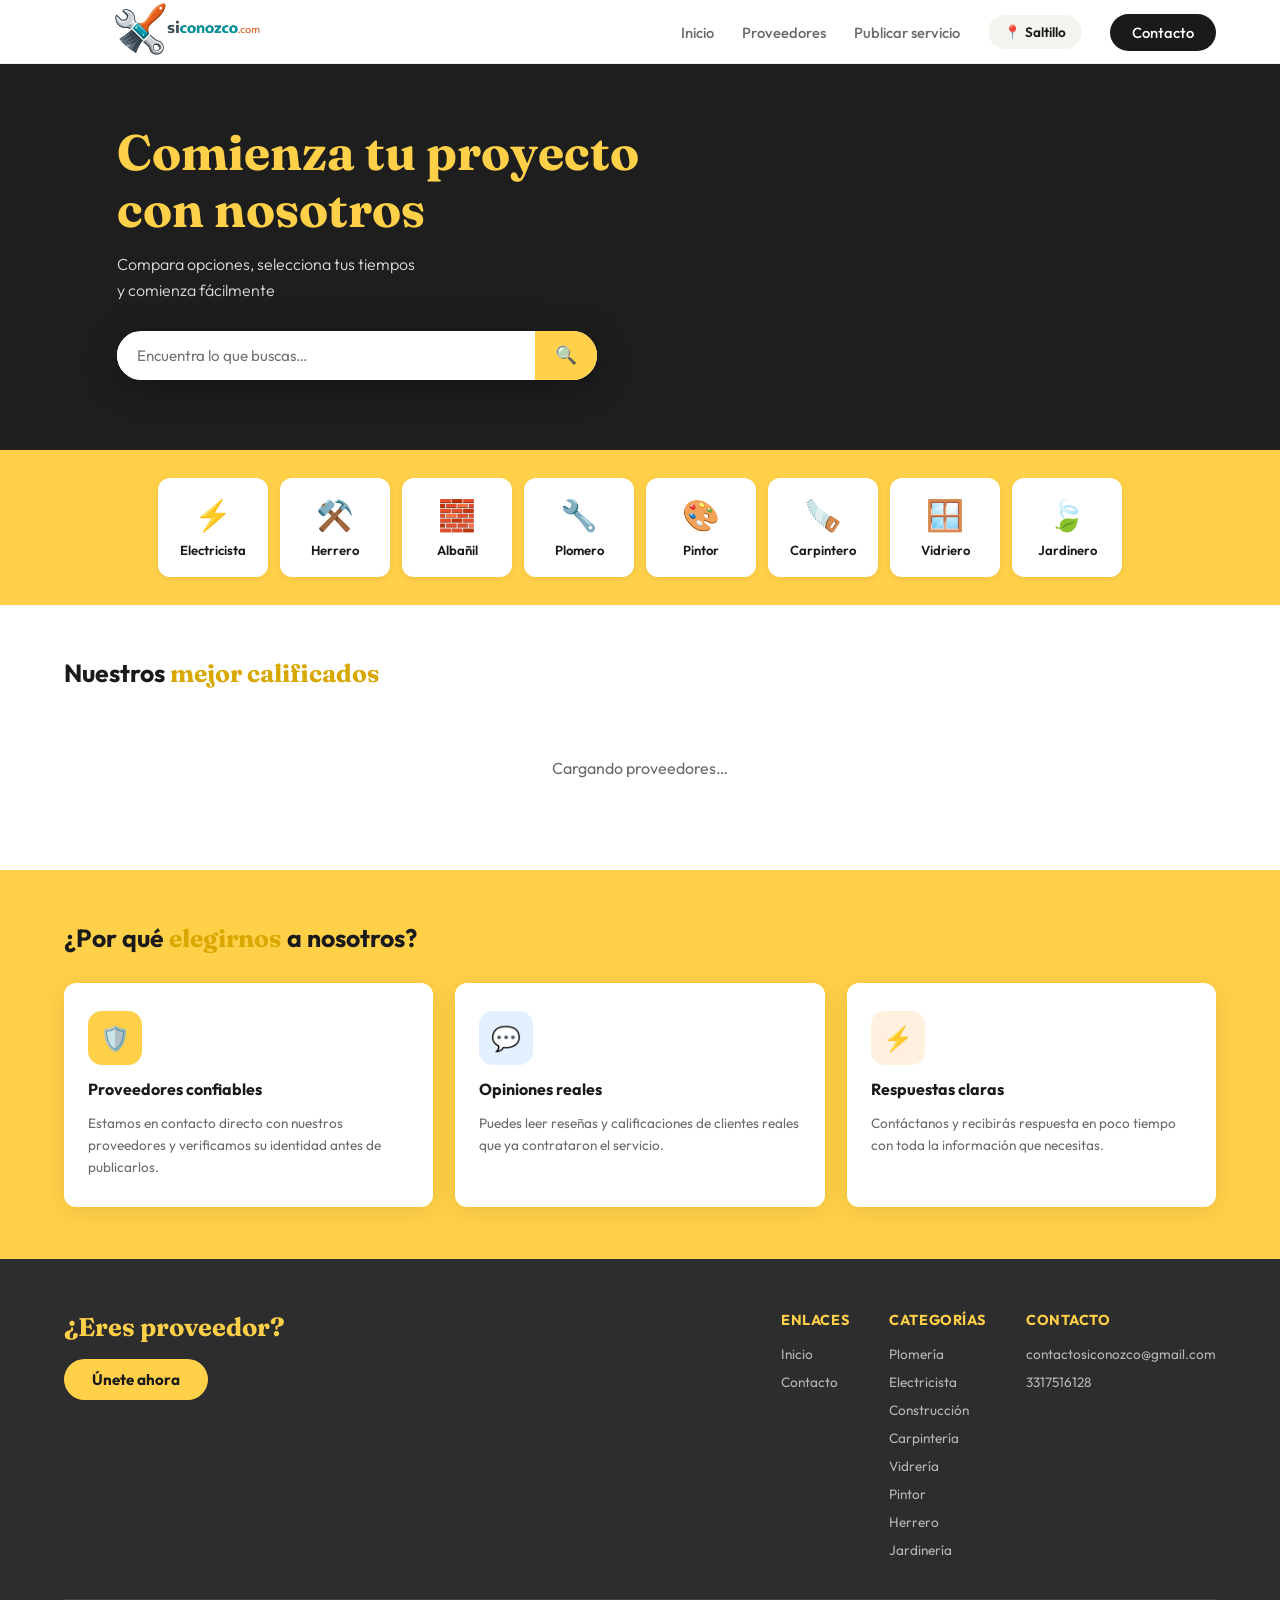
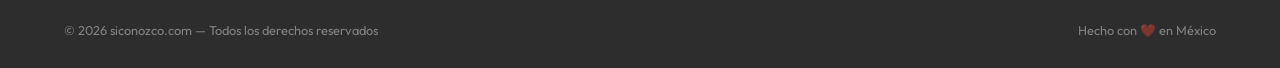
==== commit d99eeb26: "ciudad" ====
--- a/index.html
+++ b/index.html
@@ -19,6 +19,7 @@
     <li><a href="index.html">Inicio</a></li>
     <li><a href="proveedores.html">Proveedores</a></li>
     <li><a href="afiliation.html">Publicar servicio</a></li>
+    <li><button class="btn-ciudad" id="btnCiudadNav" onclick="abrirModalCiudad()">📍 <span id="ciudadNavTexto">Saltillo</span></button></li>
     <li><a href="contacto.html" class="btn-contact">Contacto</a></li>
   </ul>
   <button class="hamburger" onclick="toggleMenu()" aria-label="Abrir menú">
@@ -32,18 +33,30 @@
   <a href="#" onclick="toggleMenu()">Inicio</a>
   <a href="proveedores.html" onclick="toggleMenu()">Proveedores</a>
   <a href="afiliation.html" onclick="toggleMenu()">Publicar servicio</a>
+  <button class="btn-ciudad btn-ciudad-mobile" onclick="abrirModalCiudad()">📍 <span id="ciudadNavTextoMobile">Saltillo</span></button>
   <a href="contacto.html" onclick="toggleMenu()">Contacto</a>
+</div>
+
+<!-- MODAL SELECCIÓN DE CIUDAD -->
+<div class="ciudad-modal-overlay" id="ciudadModalOverlay" onclick="cerrarModalCiudadSiFondo(event)">
+  <div class="ciudad-modal-box">
+    <h3>¿En qué ciudad estás?</h3>
+    <p>Te mostraremos los proveedores disponibles en tu ciudad.</p>
+    <div class="ciudad-modal-lista" id="ciudadModalLista"></div>
+  </div>
 </div>
 
 <!-- HERO -->
 <section class="hero">
   <div class="hero-bg"></div>
-  <div class="hero-content">
-    <h1>Comienza tu proyecto<br>con nosotros</h1>
-    <p>Compara opciones, selecciona tus tiempos<br>y comienza fácilmente</p>
-    <div class="search-bar">
-      <input type="text" placeholder="Encuentra lo que buscas…" aria-label="Buscar">
-      <button aria-label="Buscar">🔍</button>
+  <div class="hero-inner">
+    <div class="hero-content">
+      <h1>Comienza tu proyecto con nosotros</h1>
+      <p>Compara opciones, selecciona tus tiempos<br>y comienza fácilmente</p>
+      <div class="search-bar">
+        <input type="text" placeholder="Encuentra lo que buscas…" aria-label="Buscar">
+        <button aria-label="Buscar">🔍</button>
+      </div>
     </div>
   </div>
 </section>
@@ -271,46 +284,61 @@
 
 <!-- MODAL DE PERFIL DE PROVEEDOR -->
 <div class="modal-overlay" id="perfilOverlay" onclick="cerrarPerfilSiFondo(event)">
-  <div class="modal-box">
-    <div class="perfil-gallery" id="perfilGallery"></div>
+  <div class="modal-box perfil-box">
+    <div class="perfil-gallery-wrap">
+      <button class="perfil-gallery-arrow perfil-gallery-arrow-left" id="perfilArrowLeft" onclick="scrollGaleria(-1)">‹</button>
+      <div class="perfil-gallery" id="perfilGallery"></div>
+      <button class="perfil-gallery-arrow perfil-gallery-arrow-right" id="perfilArrowRight" onclick="scrollGaleria(1)">›</button>
+    </div>
     <div class="modal-body">
-      <div class="modal-header">
-        <h2 id="perfilNombre"></h2>
-        <button class="modal-close" onclick="cerrarPerfil()">✕</button>
+      <div class="perfil-content-grid">
+
+        <div class="perfil-info-col">
+          <div class="modal-header">
+            <h2 id="perfilNombre"></h2>
+            <button class="modal-close" onclick="cerrarPerfil()">✕</button>
+          </div>
+          <p class="modal-specialty" id="perfilEspecialidad"></p>
+          <div class="modal-meta">
+            <div class="modal-meta-row">📍 <span id="perfilUbicacion"></span></div>
+            <div class="modal-meta-row">💼 <span id="perfilExperiencia"></span></div>
+          </div>
+          <div class="perfil-rating-row">
+            <span class="perfil-rating-num" id="perfilRatingNum"></span>
+            <span class="perfil-rating-stars" id="perfilRatingStars"></span>
+            <span class="perfil-rating-count" id="perfilRatingCount"></span>
+          </div>
+        </div>
+
+        <div class="perfil-reviews-col">
+          <p class="perfil-reviews-title">Reseñas de clientes</p>
+          <div id="perfilReviews"></div>
+
+          <p class="perfil-reviews-title">Deja tu reseña</p>
+          <div class="resena-stars-input" id="resenaStarsInput">
+            <span onclick="seleccionarEstrella(1)" data-n="1">☆</span>
+            <span onclick="seleccionarEstrella(2)" data-n="2">☆</span>
+            <span onclick="seleccionarEstrella(3)" data-n="3">☆</span>
+            <span onclick="seleccionarEstrella(4)" data-n="4">☆</span>
+            <span onclick="seleccionarEstrella(5)" data-n="5">☆</span>
+          </div>
+          <input type="text" id="resenaNombre" class="resena-input" placeholder="Tu nombre (opcional)">
+          <textarea id="resenaComentario" class="resena-textarea" rows="3" placeholder="Cuéntanos cómo te fue con este proveedor..."></textarea>
+          <p class="resena-error" id="resenaError" style="display:none;"></p>
+          <button class="perfil-agendar-btn" id="btnEnviarResena" onclick="enviarResenaClick()" style="background:var(--black);color:var(--white);margin-bottom:8px;">Enviar reseña</button>
+        </div>
+
+        <div class="perfil-agendar-wrap">
+          <button class="perfil-agendar-btn" onclick="agendarDesdePerfil()">📅 Agendar servicio</button>
+        </div>
+
       </div>
-      <p class="modal-specialty" id="perfilEspecialidad"></p>
-      <div class="modal-meta">
-        <div class="modal-meta-row">📍 <span id="perfilUbicacion"></span></div>
-        <div class="modal-meta-row">💼 <span id="perfilExperiencia"></span></div>
-      </div>
-      <div class="perfil-rating-row">
-        <span class="perfil-rating-num" id="perfilRatingNum"></span>
-        <span class="perfil-rating-stars" id="perfilRatingStars"></span>
-        <span class="perfil-rating-count" id="perfilRatingCount"></span>
-      </div>
-      <p class="perfil-reviews-title">Reseñas de clientes</p>
-      <div id="perfilReviews"></div>
-
-      <p class="perfil-reviews-title">Deja tu reseña</p>
-      <div class="resena-stars-input" id="resenaStarsInput">
-        <span onclick="seleccionarEstrella(1)" data-n="1">☆</span>
-        <span onclick="seleccionarEstrella(2)" data-n="2">☆</span>
-        <span onclick="seleccionarEstrella(3)" data-n="3">☆</span>
-        <span onclick="seleccionarEstrella(4)" data-n="4">☆</span>
-        <span onclick="seleccionarEstrella(5)" data-n="5">☆</span>
-      </div>
-      <input type="text" id="resenaNombre" class="resena-input" placeholder="Tu nombre (opcional)">
-      <textarea id="resenaComentario" class="resena-textarea" rows="3" placeholder="Cuéntanos cómo te fue con este proveedor..."></textarea>
-      <p class="resena-error" id="resenaError" style="display:none;"></p>
-      <button class="perfil-agendar-btn" id="btnEnviarResena" onclick="enviarResenaClick()" style="background:var(--black);color:var(--white);margin-bottom:8px;">Enviar reseña</button>
-
-      <button class="perfil-agendar-btn" onclick="agendarDesdePerfil()">📅 Agendar servicio</button>
     </div>
   </div>
 </div>
 
 <script type="module">
-  import { cargarHorarios, cargarProveedores, cargarResenas, enviarResena } from './firebase.js';
+  import { cargarHorarios, cargarProveedores, cargarResenas, enviarResena, guardarReservacion, CIUDADES_DISPONIBLES, obtenerCiudadActual, guardarCiudadActual } from './firebase.js';
 
   const WHATSAPP_NUM = 'TUNUMERO';
  
@@ -329,6 +357,7 @@
   let perfilCardActual  = null;
   let perfilProveedorId = null;
   let resenaEstrellas   = 0;
+  let proveedorActualId = null;
  
  
   // ── RENDER PROVEEDORES DESDE FIRESTORE ──
@@ -339,14 +368,16 @@
   };
 
   async function renderProveedoresIndex() {
-    const proveedores = await cargarProveedores();
+    const ciudadActual = obtenerCiudadActual();
+    const todos = await cargarProveedores();
+    const proveedores = todos.filter(p => (p.ciudad || 'Saltillo') === ciudadActual);
     proveedores.sort((a, b) => (b.rating || 0) - (a.rating || 0));
     proveedoresCache = proveedores;
     const grid = document.getElementById('providersGrid');
     document.getElementById('indexLoading').remove();
 
     if (proveedores.length === 0) {
-      grid.innerHTML = '<div class="prov-empty" style="grid-column:1/-1"><span>😔</span>No hay proveedores disponibles por el momento.</div>';
+      grid.innerHTML = `<div class="prov-empty" style="grid-column:1/-1"><span>😔</span>Todavía no hay proveedores disponibles en ${ciudadActual}.</div>`;
       return;
     }
 
@@ -362,6 +393,9 @@
       const nuevoBadge = esNuevo
         ? `<span class="card-badge-new">✨ Nuevo</span>`
         : '';
+      const ratingTexto = (p.totalResenas && p.totalResenas > 0)
+        ? `★ <span style="color:var(--mid-gray)">${p.rating.toFixed(1)} · ${p.totalResenas} ${p.totalResenas === 1 ? 'reseña' : 'reseñas'}</span>`
+        : `★ <span style="color:var(--mid-gray)">Sin reseñas</span>`;
 
       const card = document.createElement('div');
       card.className    = 'provider-card';
@@ -377,7 +411,7 @@
           <h3>${p.nombre}</h3>
           <p>${p.descripcion || p.especialidad}</p>
           <div class="card-tags"><span class="tag">${categoriaLabel}</span><span class="tag">${p.especialidad}</span></div>
-          <div class="card-stars">★ <span style="color:var(--mid-gray)">Sin reseñas</span></div>
+          <div class="card-stars">${ratingTexto}</div>
           <button class="btn-agenda ${btnClass}">📅 Agendar servicio</button>
         </div>`;
 
@@ -392,32 +426,70 @@
 
   renderProveedoresIndex();
 
+  // ── SELECTOR DE CIUDAD ─────────────────
+  function actualizarTextoCiudadNav() {
+    const ciudad = obtenerCiudadActual();
+    document.getElementById('ciudadNavTexto').textContent       = ciudad;
+    document.getElementById('ciudadNavTextoMobile').textContent = ciudad;
+  }
+
+  function abrirModalCiudad() {
+    const lista = document.getElementById('ciudadModalLista');
+    const actual = obtenerCiudadActual();
+    lista.innerHTML = CIUDADES_DISPONIBLES.map(c => `
+      <button class="ciudad-modal-opcion ${c === actual ? 'seleccionada' : ''}" data-ciudad="${c}">
+        📍 ${c} ${c === actual ? '✓' : ''}
+      </button>
+    `).join('');
+    lista.querySelectorAll('.ciudad-modal-opcion').forEach(btn => {
+      btn.addEventListener('click', () => seleccionarCiudad(btn.dataset.ciudad));
+    });
+    document.getElementById('ciudadModalOverlay').classList.add('activo');
+  }
+
+  function cerrarModalCiudad() {
+    document.getElementById('ciudadModalOverlay').classList.remove('activo');
+  }
+
+  function cerrarModalCiudadSiFondo(e) {
+    if (e.target.id === 'ciudadModalOverlay') cerrarModalCiudad();
+  }
+
+  function seleccionarCiudad(ciudad) {
+    guardarCiudadActual(ciudad);
+    cerrarModalCiudad();
+    location.reload();
+  }
+
+  actualizarTextoCiudadNav();
+  window.abrirModalCiudad          = abrirModalCiudad;
+  window.cerrarModalCiudadSiFondo  = cerrarModalCiudadSiFondo;
+
   // ── PERFIL DE PROVEEDOR ───────────────
-  async function abrirPerfil(card) {
-    const p = proveedoresCache.find(x => x.id === card.dataset.id);
-    if (!p) return;
-    perfilCardActual  = card;
-    perfilProveedorId = p.id;
-
-    document.getElementById('perfilNombre').textContent       = p.nombre;
-    document.getElementById('perfilEspecialidad').textContent = `${p.especialidad}${p.categoria ? ' · ' + p.categoria.charAt(0).toUpperCase() + p.categoria.slice(1) : ''}`;
-    document.getElementById('perfilUbicacion').textContent    = p.ubicacion || '';
-    document.getElementById('perfilExperiencia').textContent  = p.experiencia ? `${p.experiencia} de experiencia` : '';
-
-    const rating       = p.rating || 0;
-    const totalResenas = p.totalResenas || 0;
-    const estrellasLlenas = Math.round(rating);
-    document.getElementById('perfilRatingNum').textContent    = totalResenas > 0 ? rating.toFixed(1) : '—';
-    document.getElementById('perfilRatingStars').textContent  = '★'.repeat(estrellasLlenas) + '☆'.repeat(5 - estrellasLlenas);
-    document.getElementById('perfilRatingCount').textContent  = totalResenas > 0 ? `${totalResenas} reseñas` : 'Sin reseñas';
-
-    const fotos   = p.fotos || [];
-    const gallery = document.getElementById('perfilGallery');
+  // ── GALERÍA DEL PERFIL ────────────────
+  // Escritorio (≥769px): todas las fotos en fila, tamaño uniforme, con flechas si hay más de 5
+  // Móvil: se queda igual — foto principal + miniaturas + "+N fotos"
+  function renderGaleria(fotos, categoria) {
+    const gallery    = document.getElementById('perfilGallery');
+    const arrowLeft  = document.getElementById('perfilArrowLeft');
+    const arrowRight = document.getElementById('perfilArrowRight');
+    const esEscritorio = window.innerWidth >= 769;
+
     if (fotos.length === 0) {
-      const emoji = EMOJIS_CAT[p.categoria] || '🔧';
+      const emoji = EMOJIS_CAT[categoria] || '🔧';
       gallery.innerHTML = `<div class="perfil-gallery-placeholder">${emoji}</div>`;
+      arrowLeft.style.display  = 'none';
+      arrowRight.style.display = 'none';
+      return;
+    }
+
+    if (esEscritorio) {
+      gallery.innerHTML = fotos.map(f => `<img src="${f}" alt="">`).join('');
+      const mostrarFlechas = fotos.length > 5;
+      arrowLeft.style.display  = mostrarFlechas ? 'flex' : 'none';
+      arrowRight.style.display = mostrarFlechas ? 'flex' : 'none';
     } else {
-      let html = `<img class="perfil-main" src="${fotos[0]}" alt="${p.nombre}">`;
+      let html = `<img class="perfil-main" src="${fotos[0]}" alt="">`;
       fotos.slice(1, 4).forEach((f, i) => {
         if (i === 2 && fotos.length > 4) {
           html += `<div class="perfil-gallery-more" data-extra="+${fotos.length - 4} fotos"><img src="${f}" alt=""></div>`;
@@ -426,7 +498,36 @@
         }
       });
       gallery.innerHTML = html;
-    }
+      arrowLeft.style.display  = 'none';
+      arrowRight.style.display = 'none';
+    }
+  }
+
+  function scrollGaleria(direccion) {
+    const gallery = document.getElementById('perfilGallery');
+    gallery.scrollBy({ left: direccion * gallery.clientWidth, behavior: 'smooth' });
+  }
+
+  async function abrirPerfil(card) {
+    const p = proveedoresCache.find(x => x.id === card.dataset.id);
+    if (!p) return;
+    perfilCardActual  = card;
+    perfilProveedorId = p.id;
+
+    document.getElementById('perfilNombre').textContent       = p.nombre;
+    document.getElementById('perfilEspecialidad').textContent = `${p.especialidad}${p.categoria ? ' · ' + p.categoria.charAt(0).toUpperCase() + p.categoria.slice(1) : ''}`;
+    document.getElementById('perfilUbicacion').textContent    = p.ubicacion || '';
+    document.getElementById('perfilExperiencia').textContent  = p.experiencia ? `${p.experiencia} de experiencia` : '';
+
+    const rating       = p.rating || 0;
+    const totalResenas = p.totalResenas || 0;
+    const estrellasLlenas = Math.round(rating);
+    document.getElementById('perfilRatingNum').textContent    = totalResenas > 0 ? rating.toFixed(1) : '—';
+    document.getElementById('perfilRatingStars').textContent  = '★'.repeat(estrellasLlenas) + '☆'.repeat(5 - estrellasLlenas);
+    document.getElementById('perfilRatingCount').textContent  = totalResenas > 0 ? `${totalResenas} ${totalResenas === 1 ? 'reseña' : 'reseñas'}` : 'Sin reseñas';
+
+    const fotos = p.fotos || [];
+    renderGaleria(fotos, p.categoria);
 
     document.getElementById('resenaNombre').value = '';
     document.getElementById('resenaComentario').value = '';
@@ -521,6 +622,7 @@
   window.agendarDesdePerfil  = agendarDesdePerfil;
   window.seleccionarEstrella = seleccionarEstrella;
   window.enviarResenaClick   = enviarResenaClick;
+  window.scrollGaleria       = scrollGaleria;
 
   // ── MENU MÓVIL ──────────────────────
   // ── BÚSQUEDA HERO ───────────────────
@@ -544,6 +646,7 @@
   // ── ABRIR MODAL ─────────────────────
   async function abrirModal(card) {
     const id = card.dataset.id;
+    proveedorActualId = id;
  
     // Datos del proveedor
     document.getElementById('modalNombre').textContent       = card.querySelector('h3').textContent;
@@ -755,8 +858,29 @@
     });
     if (res.ok) {
       const nombre    = document.getElementById('fNombre').value;
+      const telefono  = document.getElementById('fTel').value;
+      const direccion = document.getElementById('fDireccion').value;
+      const desc      = document.getElementById('fDesc').value;
       const proveedor = document.getElementById('formProveedor').value;
+      const categoria = document.getElementById('formCategoria').value;
       const fechaHora = document.getElementById('formFechaHora').value;
+
+      try {
+        await guardarReservacion({
+          proveedorId: proveedorActualId,
+          proveedorNombre: proveedor,
+          categoria,
+          clienteNombre: nombre,
+          clienteTelefono: telefono,
+          direccion,
+          descripcion: desc,
+          fechaHora,
+          canal: 'email'
+        });
+      } catch (error) {
+        console.error('Error al guardar la reservación en Firestore:', error);
+      }
+
       document.getElementById('confirmResumen').innerHTML =
         `<strong>${nombre}</strong>, tu cita con <strong>${proveedor}</strong><br>fue agendada para el<br><strong>${fechaHora}</strong>`;
       irPaso3();
@@ -767,8 +891,9 @@
   });
  
   // ── WHATSAPP ─────────────────────────
-  function enviarWhatsApp() {
+  async function enviarWhatsApp() {
     const proveedor = document.getElementById('formProveedor').value;
+    const categoria = document.getElementById('formCategoria').value;
     const fechaHora = document.getElementById('formFechaHora').value;
     const nombre    = document.getElementById('fNombre').value;
     const telefono  = document.getElementById('fTel').value;
@@ -778,6 +903,22 @@
     if (!nombre || !telefono || !direccion || !desc) {
       alert('Por favor llena todos los campos antes de enviar por WhatsApp.');
       return;
+    }
+
+    try {
+      await guardarReservacion({
+        proveedorId: proveedorActualId,
+        proveedorNombre: proveedor,
+        categoria,
+        clienteNombre: nombre,
+        clienteTelefono: telefono,
+        direccion,
+        descripcion: desc,
+        fechaHora,
+        canal: 'whatsapp'
+      });
+    } catch (error) {
+      console.error('Error al guardar la reservación en Firestore:', error);
     }
  
     const msg =
--- a/siconozco.css
+++ b/siconozco.css
@@ -247,6 +247,42 @@
     transition: background .2s, transform .15s !important;
   }
   .btn-contact:hover { background: var(--dark-gray) !important; transform: translateY(-1px); }
+
+  .btn-ciudad {
+    display: inline-flex; align-items: center; gap: 4px;
+    background: var(--light-gray); border: none; border-radius: 50px;
+    padding: 8px 16px; font-family: 'Outfit', sans-serif; font-size: 0.85rem; font-weight: 600;
+    color: var(--black); cursor: pointer; transition: background .2s;
+  }
+  .btn-ciudad:hover { background: #e8e8e8; }
+  .btn-ciudad-mobile {
+    display: flex; justify-content: center; margin: 10px auto 0; width: fit-content;
+  }
+
+  .ciudad-modal-overlay {
+    display: none; position: fixed; inset: 0; background: rgba(0,0,0,.55);
+    z-index: 3000; align-items: center; justify-content: center; padding: 20px;
+  }
+  .ciudad-modal-overlay.activo { display: flex; }
+  .ciudad-modal-box {
+    background: var(--white); border-radius: var(--radius);
+    padding: 32px 28px; max-width: 380px; width: 100%;
+    box-shadow: 0 20px 60px rgba(0,0,0,.3);
+  }
+  .ciudad-modal-box h3 {
+    font-family: 'Fraunces', serif; font-size: 1.25rem; margin-bottom: 8px; color: var(--black);
+  }
+  .ciudad-modal-box p { font-size: 0.88rem; color: var(--mid-gray); margin-bottom: 20px; }
+  .ciudad-modal-lista { display: flex; flex-direction: column; gap: 8px; }
+  .ciudad-modal-opcion {
+    display: flex; align-items: center; justify-content: space-between;
+    background: var(--light-gray); border: 2px solid transparent; border-radius: 10px;
+    padding: 12px 16px; font-family: 'Outfit', sans-serif; font-size: 0.92rem; font-weight: 600;
+    color: var(--black); cursor: pointer; text-align: left; transition: border-color .15s;
+  }
+  .ciudad-modal-opcion:hover { border-color: var(--yellow); }
+  .ciudad-modal-opcion.seleccionada { background: var(--yellow); }
+
   .hamburger {
     display: none;
     flex-direction: column; gap: 5px;
@@ -272,10 +308,16 @@
     background: url('https://images.unsplash.com/photo-1504307651254-35680f356dfd?w=1400&q=80') center/cover no-repeat;
     opacity: .45;
   }
+  .hero-inner {
+    position: relative; z-index: 2;
+    width: 100%;
+    max-width: 1200px;
+    margin: 0 auto;
+    padding: 60px 6% 70px;
+    box-sizing: border-box;
+  }
   .hero-content {
-    position: relative; z-index: 2;
-    padding: 60px 6% 70px;
-    max-width: 600px;
+    max-width: 640px;
   }
   .hero-content h1 {
     font-family: 'Fraunces', serif;
@@ -283,6 +325,7 @@
     color: var(--yellow);
     line-height: 1.15;
     margin-bottom: 14px;
+    text-wrap: balance;
   }
   .hero-content p {
     color: rgba(255,255,255,.85);
@@ -315,6 +358,14 @@
     transition: background .2s;
   }
   .search-bar button:hover { background: var(--yellow-dark); }
+
+  /* Monitores grandes (23"+ / pantallas anchas): el texto crece con el espacio disponible */
+  @media (min-width: 1600px) {
+    .hero { min-height: 460px; }
+    .hero-content { max-width: 760px; }
+    .hero-content h1 { font-size: 3.6rem; }
+    .hero-content p { font-size: 1.1rem; }
+  }
 
   /* ── CATEGORIES ──────────────────────── */
   .categories {
@@ -859,7 +910,7 @@
     .nav-links { display: none; }
     .hamburger { display: flex; }
     .hero { min-height: 320px; }
-    .hero-content { padding: 48px 6% 56px; }
+    .hero-inner { padding: 48px 6% 56px; }
     .providers-grid { grid-template-columns: 1fr 1fr; }
     .footer-grid { grid-template-columns: 1fr 1fr; }
     .footer-cta { grid-column: span 2; }
@@ -979,6 +1030,12 @@
 .afil-ok span { font-size: 3rem; display: block; margin-bottom: 14px; }
 .afil-ok h2 { font-family: 'Fraunces', serif; font-size: 1.5rem; margin-bottom: 10px; }
 .afil-ok p { color: var(--mid-gray); font-size: 0.95rem; line-height: 1.6; }
+.afil-folio-box {
+  margin-top: 20px; background: var(--yellow); border-radius: 10px;
+  padding: 14px 18px; color: var(--black) !important; font-size: 0.92rem !important;
+  line-height: 1.6 !important;
+}
+.afil-folio-box strong { font-size: 1.1rem; letter-spacing: 0.5px; }
 
 /* ── FOTOS ───────────────────────────── */
 .fotos-grid {
@@ -1486,3 +1543,292 @@
   margin-bottom: 10px; resize: vertical; box-sizing: border-box;
 }
 .resena-error { color: #c0392b; font-size: 0.78rem; margin: -4px 0 8px; }
+
+/* ── PANEL DE ADMINISTRACIÓN ── */
+.admin-login-wrap {
+  min-height: 80vh; display: flex; align-items: center; justify-content: center;
+  padding: 20px;
+}
+.admin-login-box {
+  background: var(--white); border-radius: var(--radius); padding: 36px 32px;
+  max-width: 380px; width: 100%; box-shadow: var(--card-shadow);
+}
+.admin-login-box h2 { font-size: 1.3rem; font-weight: 700; margin-bottom: 6px; color: var(--black); }
+.admin-login-box p.sub { font-size: 0.85rem; color: var(--mid-gray); margin-bottom: 22px; }
+.admin-login-box input {
+  width: 100%; border: 1px solid #e0e0e0; border-radius: 8px;
+  padding: 11px 14px; font-family: inherit; font-size: 0.9rem;
+  margin-bottom: 12px; box-sizing: border-box;
+}
+.admin-login-btn {
+  width: 100%; background: var(--black); color: var(--white); border: none;
+  border-radius: 10px; padding: 13px; font-size: 0.9rem; font-weight: 700; cursor: pointer;
+}
+.admin-login-btn:hover { background: var(--dark-gray); }
+.admin-login-error { color: #c0392b; font-size: 0.82rem; margin-top: 10px; display: none; }
+
+.admin-header {
+  display: flex; justify-content: space-between; align-items: center;
+  padding: 18px 32px; border-bottom: 1px solid #eee; flex-wrap: wrap; gap: 12px;
+}
+.admin-header h1 { font-size: 1.15rem; font-weight: 700; color: var(--black); }
+.admin-logout-btn {
+  background: none; border: 1px solid #ddd; border-radius: 8px;
+  padding: 8px 16px; font-size: 0.82rem; font-weight: 600; color: var(--dark-gray); cursor: pointer;
+}
+.admin-logout-btn:hover { background: var(--light-gray); }
+
+.admin-tabs { display: flex; gap: 8px; padding: 20px 32px 0; flex-wrap: wrap; }
+.admin-tab {
+  background: var(--white); border: 1px solid #e0e0e0; border-radius: 20px;
+  padding: 7px 16px; font-size: 0.82rem; font-weight: 600; color: var(--dark-gray);
+  cursor: pointer;
+}
+.admin-tab.activa { background: var(--black); color: var(--white); border-color: var(--black); }
+.admin-ciudad-filtro {
+  margin-left: auto; border: 1px solid var(--light-gray); border-radius: 8px;
+  padding: 8px 12px; font-family: 'Outfit', sans-serif; font-size: 0.85rem; font-weight: 600;
+  color: var(--black); background: var(--white); cursor: pointer;
+}
+
+.admin-grid {
+  display: grid; grid-template-columns: repeat(auto-fill, minmax(220px, 1fr));
+  gap: 18px; padding: 20px 32px 40px;
+}
+.admin-card { background: var(--white); border-radius: var(--radius); overflow: hidden; box-shadow: var(--card-shadow); }
+.admin-card-thumb { width: 100%; height: 130px; object-fit: cover; display: block; background: var(--light-gray); }
+.admin-card-thumb-placeholder {
+  width: 100%; height: 130px; display: flex; align-items: center; justify-content: center;
+  font-size: 2rem; background: linear-gradient(135deg,#e0e0e0,#c8c8c8);
+}
+.admin-card-body { padding: 14px; }
+.admin-card-body h3 { font-size: 0.95rem; font-weight: 700; color: var(--black); margin-bottom: 4px; }
+.admin-card-body p { font-size: 0.78rem; color: var(--mid-gray); margin-bottom: 10px; }
+.admin-status-badge {
+  display: inline-block; font-size: 0.68rem; font-weight: 700; padding: 3px 10px;
+  border-radius: 20px; margin-bottom: 10px;
+}
+.admin-status-pendiente { background: #FFF3CD; color: #856404; }
+.admin-status-aprobado  { background: #D4EDDA; color: #155724; }
+.admin-status-rechazado { background: #F8D7DA; color: #721C24; }
+.admin-manage-btn {
+  width: 100%; background: var(--yellow); border: none; border-radius: 8px;
+  padding: 9px; font-size: 0.82rem; font-weight: 700; color: var(--black); cursor: pointer;
+}
+.admin-manage-btn:hover { background: var(--yellow-dark); }
+
+.admin-edit-box .modal-body { max-height: 80vh; overflow-y: auto; }
+.admin-field { margin-bottom: 12px; }
+.admin-field label { display: block; font-size: 0.78rem; font-weight: 700; color: var(--dark-gray); margin-bottom: 5px; }
+.admin-field input, .admin-field select, .admin-field textarea {
+  width: 100%; border: 1px solid #e0e0e0; border-radius: 8px;
+  padding: 9px 12px; font-family: inherit; font-size: 0.85rem; box-sizing: border-box;
+}
+.admin-status-row { display: flex; gap: 8px; margin: 14px 0; flex-wrap: wrap; }
+.admin-status-row button {
+  flex: 1; min-width: 90px; border: none; border-radius: 8px; padding: 10px;
+  font-size: 0.8rem; font-weight: 700; cursor: pointer;
+}
+.admin-btn-aprobar  { background: #D4EDDA; color: #155724; }
+.admin-btn-rechazar { background: #F8D7DA; color: #721C24; }
+.admin-btn-pendiente{ background: #FFF3CD; color: #856404; }
+
+.admin-photos-grid { display: grid; grid-template-columns: repeat(4, 1fr); gap: 8px; margin-bottom: 12px; }
+.admin-photo-item { position: relative; border-radius: 8px; overflow: hidden; height: 80px; }
+.admin-photo-item img { width: 100%; height: 100%; object-fit: cover; display: block; }
+.admin-photo-remove {
+  position: absolute; top: 3px; right: 3px; width: 20px; height: 20px; border-radius: 50%;
+  background: rgba(0,0,0,.65); color: #fff; border: none; font-size: 12px; line-height: 1; cursor: pointer;
+}
+.admin-add-photo-label {
+  display: flex; align-items: center; justify-content: center; height: 80px;
+  border: 2px dashed #ccc; border-radius: 8px; font-size: 1.4rem; color: var(--mid-gray); cursor: pointer;
+}
+.admin-add-photo-label input { display: none; }
+
+.admin-card-folio {
+  font-size: 0.78rem; color: var(--black); margin: 4px 0 0;
+}
+.admin-card-folio strong { color: var(--yellow-dark); }
+.admin-card-ciudad { font-size: 0.76rem; color: var(--mid-gray); margin: 2px 0 0; }
+.admin-folio-text {
+  font-size: 0.85rem; font-weight: 700; color: var(--black); margin: 6px 0 8px;
+}
+
+.admin-card-id {
+  display: flex; align-items: center; justify-content: space-between; gap: 6px;
+  margin: 4px 0 8px; padding: 4px 8px;
+  background: var(--light-gray); border-radius: 6px;
+}
+.admin-card-id span {
+  font-size: 0.7rem; color: var(--mid-gray); font-family: monospace;
+  overflow: hidden; text-overflow: ellipsis; white-space: nowrap;
+}
+.admin-id-copy {
+  flex-shrink: 0; background: none; border: none; cursor: pointer;
+  font-size: 0.85rem; padding: 0 2px; line-height: 1;
+}
+
+.admin-horarios-box { margin-bottom: 12px; }
+.admin-horario-dia {
+  border-bottom: 1px solid var(--light-gray);
+  padding: 10px 0;
+}
+.admin-horario-dia:last-child { border-bottom: none; }
+.admin-horario-dia-label { font-size: 0.82rem; font-weight: 700; color: var(--black); margin-bottom: 6px; }
+.admin-horas-chips { display: flex; flex-wrap: wrap; gap: 6px; margin-bottom: 8px; }
+.admin-hora-chip {
+  display: inline-flex; align-items: center; gap: 6px;
+  background: var(--yellow); color: var(--black); font-size: 0.78rem; font-weight: 600;
+  border-radius: 20px; padding: 4px 6px 4px 10px;
+}
+.admin-hora-chip button {
+  background: rgba(0,0,0,.12); border: none; border-radius: 50%;
+  width: 16px; height: 16px; font-size: 0.6rem; line-height: 1; cursor: pointer;
+  display: flex; align-items: center; justify-content: center;
+}
+.admin-hora-vacio { font-size: 0.78rem; color: var(--mid-gray); }
+.admin-hora-add { display: flex; gap: 6px; }
+.admin-hora-input {
+  border: 1px solid var(--light-gray); border-radius: 8px;
+  padding: 6px 8px; font-size: 0.82rem; font-family: 'Outfit', sans-serif;
+}
+.admin-hora-add-btn {
+  background: var(--black); color: var(--white); border: none; border-radius: 8px;
+  padding: 6px 12px; font-size: 0.78rem; font-weight: 600; cursor: pointer;
+}
+.admin-hora-add-btn:hover { opacity: .85; }
+
+.admin-resenas-list { margin-bottom: 12px; max-height: 340px; overflow-y: auto; }
+.admin-resena-item {
+  border-bottom: 1px solid var(--light-gray);
+  padding: 10px 0;
+}
+.admin-resena-item:last-child { border-bottom: none; }
+.admin-resena-top { display: flex; justify-content: space-between; align-items: flex-start; gap: 8px; }
+.admin-resena-info { flex: 1; min-width: 0; }
+.admin-resena-fecha { font-size: 0.72rem; color: var(--mid-gray); display: block; margin-top: 2px; }
+.admin-resena-delete {
+  flex-shrink: 0; background: none; border: 1px solid #f0c0c0; color: #c0392b;
+  border-radius: 8px; padding: 4px 9px; font-size: 0.72rem; font-weight: 600; cursor: pointer;
+}
+.admin-resena-delete:hover { background: #fdf0f0; }
+
+.admin-save-btn {
+  width: 100%; background: var(--black); color: var(--white); border: none;
+  border-radius: 10px; padding: 12px; font-size: 0.88rem; font-weight: 700; cursor: pointer; margin-top: 6px;
+}
+.admin-save-btn:hover { background: var(--dark-gray); }
+.admin-delete-btn {
+  width: 100%; background: none; color: #c0392b; border: 1px solid #f0c0c0;
+  border-radius: 10px; padding: 11px; font-size: 0.82rem; font-weight: 600; cursor: pointer; margin-top: 8px;
+}
+.admin-delete-btn:hover { background: #fdf0f0; }
+.admin-save-msg { font-size: 0.8rem; color: #155724; margin-top: 8px; display: none; text-align: center; }
+
+/* ── PERFIL DE PROVEEDOR — LAYOUT DE ESCRITORIO ── */
+.perfil-gallery-wrap { position: relative; background: var(--black); }
+.perfil-gallery-arrow {
+  display: none;
+  position: absolute; top: 50%; transform: translateY(-50%);
+  width: 34px; height: 34px; border-radius: 50%;
+  background: rgba(0,0,0,.55); color: var(--white); border: none;
+  font-size: 1.3rem; align-items: center; justify-content: center;
+  cursor: pointer; z-index: 3;
+}
+.perfil-gallery-arrow:hover { background: rgba(0,0,0,.8); }
+.perfil-gallery-arrow-left  { left: 10px; }
+.perfil-gallery-arrow-right { right: 10px; }
+
+.perfil-content-grid { display: block; }
+.perfil-agendar-wrap { display: block; }
+
+@media (max-width: 768px) {
+  .perfil-gallery-arrow { display: none !important; }
+}
+
+@media (min-width: 769px) {
+  .perfil-box { max-width: 820px; }
+
+  .perfil-gallery {
+    display: flex;
+    overflow-x: hidden;
+    scroll-behavior: smooth;
+  }
+  .perfil-gallery img {
+    flex: 0 0 20%;
+    height: 100%;
+    object-fit: cover;
+    border-right: 2px solid var(--black);
+  }
+
+  .perfil-content-grid {
+    display: grid;
+    grid-template-columns: 280px 1fr;
+    gap: 20px 28px;
+    padding: 4px 4px 0;
+  }
+  .perfil-info-col {
+    grid-column: 1; grid-row: 1;
+    border-right: 1px solid var(--light-gray);
+    padding-right: 24px;
+  }
+  .perfil-reviews-col {
+    grid-column: 2; grid-row: 1;
+    max-height: 380px;
+    overflow-y: auto;
+    padding-right: 6px;
+  }
+  .perfil-agendar-wrap {
+    grid-column: 2; grid-row: 2;
+    display: flex;
+    justify-content: flex-end;
+  }
+  .perfil-agendar-wrap .perfil-agendar-btn { width: auto; padding: 12px 30px; }
+}
+
+/* ── ADMIN: SECCIONES PRINCIPALES (Reservaciones / Mensajes) ── */
+.admin-main-tabs { display: flex; gap: 10px; padding: 16px 32px 0; border-bottom: 1px solid #eee; flex-wrap: wrap; }
+.admin-main-tab {
+  background: none; border: none; padding: 12px 4px; font-size: 0.9rem; font-weight: 600;
+  color: var(--mid-gray); cursor: pointer; border-bottom: 3px solid transparent;
+}
+.admin-main-tab.activa { color: var(--black); border-bottom-color: var(--yellow); }
+.admin-tab-badge {
+  display: none; align-items: center; justify-content: center;
+  min-width: 18px; height: 18px; padding: 0 5px;
+  background: #c0392b; color: #fff; font-size: 0.68rem; font-weight: 700;
+  border-radius: 999px; margin-left: 4px; vertical-align: middle;
+}
+
+.admin-list { display: flex; flex-direction: column; gap: 12px; padding: 20px 32px 40px; }
+.admin-list-item { background: var(--white); border-radius: var(--radius); padding: 16px 20px; box-shadow: var(--card-shadow); }
+.admin-list-top { display: flex; justify-content: space-between; align-items: flex-start; gap: 12px; flex-wrap: wrap; }
+.admin-list-title { font-size: 0.95rem; font-weight: 700; color: var(--black); }
+.admin-list-date { font-size: 0.72rem; color: var(--mid-gray); white-space: nowrap; }
+.admin-list-body { font-size: 0.83rem; color: var(--dark-gray); margin-top: 8px; line-height: 1.7; }
+.admin-list-body strong { color: var(--black); }
+.admin-list-actions { display: flex; gap: 8px; margin-top: 12px; flex-wrap: wrap; }
+.admin-list-actions button, .admin-list-actions a {
+  border: none; border-radius: 8px; padding: 7px 14px; font-size: 0.78rem; font-weight: 700;
+  cursor: pointer; text-decoration: none; display: inline-block;
+}
+.admin-btn-whatsapp-link { background: #25D366; color: #fff; }
+.admin-btn-email-link { background: var(--black); color: #fff; }
+.admin-btn-mark { background: var(--light-gray); color: var(--dark-gray); }
+.admin-btn-mark.activo { background: #D4EDDA; color: #155724; }
+
+/* ── ADMIN: RESERVACIONES — ESTADO COMPLETADO Y NOTAS ── */
+.admin-status-completado { background: #D6E4FF; color: #1B4F9C; }
+.admin-notas-wrap { margin-top: 12px; }
+.admin-notas-wrap label { display: block; font-size: 0.75rem; font-weight: 700; color: var(--dark-gray); margin-bottom: 5px; }
+.admin-notas-wrap textarea {
+  width: 100%; border: 1px solid #e0e0e0; border-radius: 8px;
+  padding: 8px 10px; font-family: inherit; font-size: 0.8rem; box-sizing: border-box; resize: vertical;
+}
+.admin-btn-guardar-nota {
+  margin-top: 6px; background: var(--black); color: var(--white); border: none;
+  border-radius: 8px; padding: 7px 14px; font-size: 0.76rem; font-weight: 700; cursor: pointer;
+}
+.admin-btn-guardar-nota:hover { background: var(--dark-gray); }
+.admin-nota-guardada { font-size: 0.74rem; color: #155724; margin-top: 5px; display: none; }
